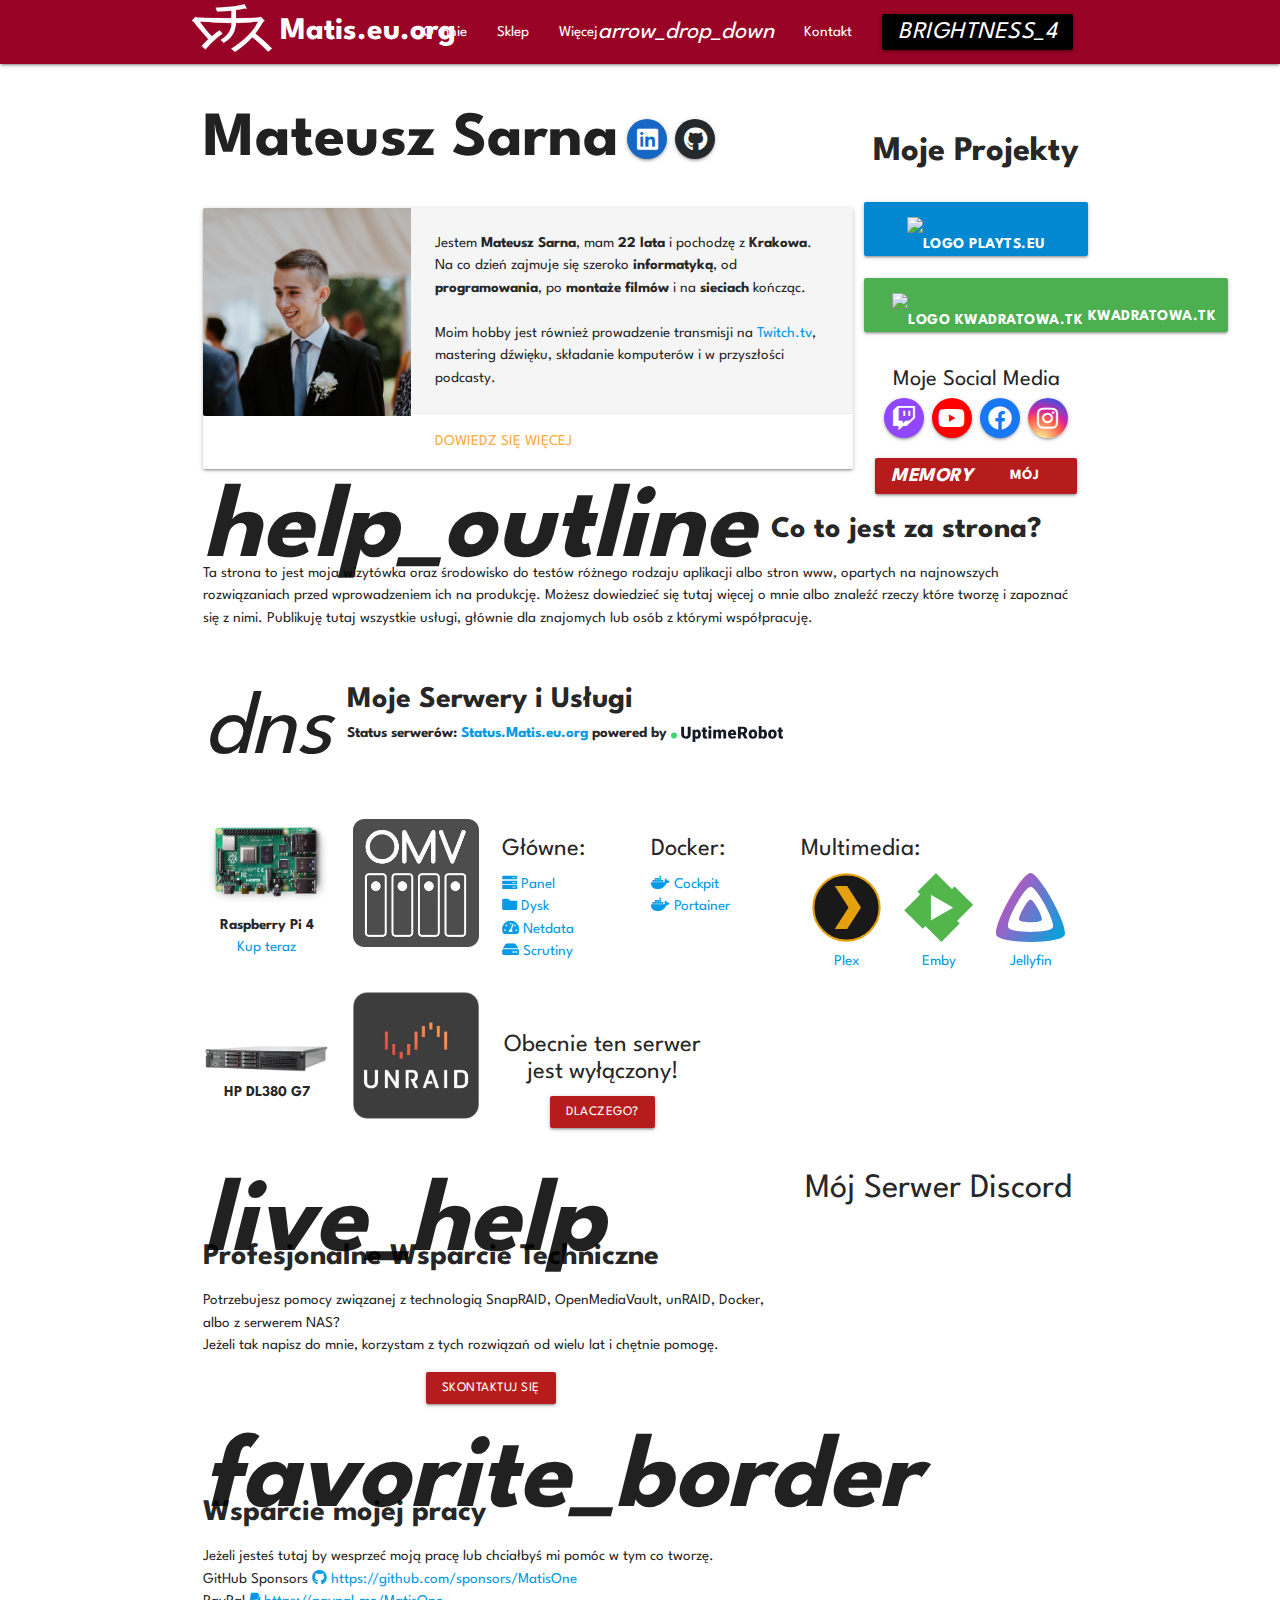
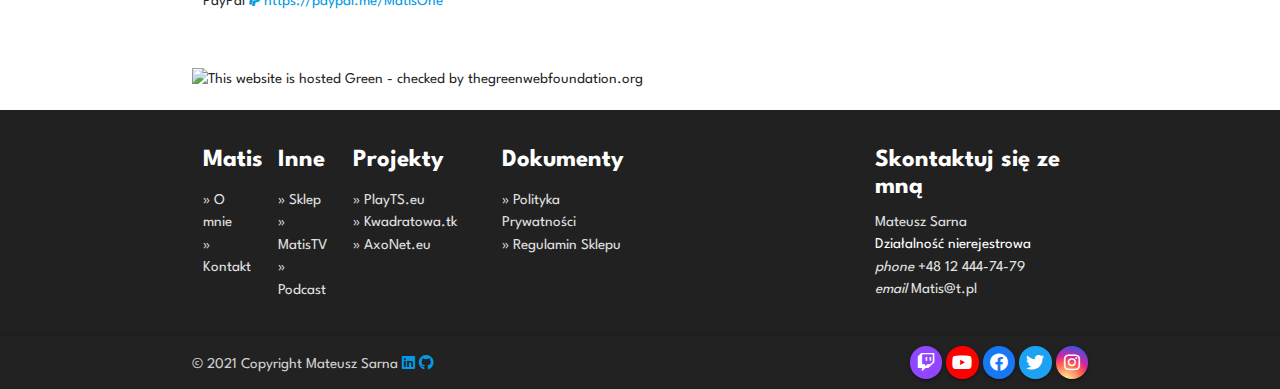
==== index.html @ 5ab77689 "twitch beta" ====
<!doctype html>
<html lang="pl">

<head>
  <meta charset="utf-8">
  <title>Mateusz Sarna - Matis | IT Leader & Developer</title>
  <meta name="description" content="Mateusz Sarna czyli Matis, jest właścicielem rozwijających się startupów, tworzy przyszłościowe projekty i angażuje ambitne osoby. Sprawdź!">
  <meta name="viewport" content="width=device-width, initial-scale=1">
  <meta name="theme-color" content="#990325">

  <meta property="og:title" content="Mateusz Sarna - Matis | IT Leader & Developer">
  <meta property="og:type" content="website">
  <meta property="og:url" content="https://matis.eu.org">
  <meta property="og:image" content="https://matis.eu.org/icon.png">

  <link rel="manifest" href="site.webmanifest">
  <link rel="apple-touch-icon" href="icon.png">
  <!-- Place favicon.ico in the root directory -->

  <link rel="preconnect" href="https://cdnjs.cloudflare.com">
  <link rel="stylesheet" href="https://cdnjs.cloudflare.com/ajax/libs/materialize/1.0.0/css/materialize.min.css" integrity="sha512-UJfAaOlIRtdR+0P6C3KUoTDAxVTuy3lnSXLyLKlHYJlcSU8Juge/mjeaxDNMlw9LgeIotgz5FP8eUQPhX1q10A==" crossorigin="anonymous" />
  <link rel="stylesheet" href="https://cdnjs.cloudflare.com/ajax/libs/material-design-icons/3.0.2/iconfont/material-icons.min.css" integrity="sha512-y9glprRcVESvYY3suAqBUYXx0ySbQNvbzzgvLy9F2o38Y7XCNeq/No2gnHjV3+Rjyq5ijoPZRMXotpdw6jcG4g==" crossorigin="anonymous" />
  <link rel="stylesheet" href="https://cdnjs.cloudflare.com/ajax/libs/font-awesome/5.15.4/css/all.min.css" integrity="sha512-1ycn6IcaQQ40/MKBW2W4Rhis/DbILU74C1vSrLJxCq57o941Ym01SwNsOMqvEBFlcgUa6xLiPY/NS5R+E6ztJQ==" crossorigin="anonymous" referrerpolicy="no-referrer" />
  <link rel="preconnect" href="https://fonts.gstatic.com">
  <link rel="stylesheet" href="https://fonts.googleapis.com/css2?family=Spartan&display=swap">
  <link rel="stylesheet" href="dark.css">
  <style>strong{font-weight:bold;}</style>
  <!-- Global site tag (gtag.js) - Google Analytics -->
  <script async src="https://www.googletagmanager.com/gtag/js?id=G-WS6RFHRHQ2"></script>
  <script>
    window.dataLayer = window.dataLayer || [];
    function gtag(){dataLayer.push(arguments);}
    gtag('js', new Date());
    gtag('config', 'G-WS6RFHRHQ2');
  </script>
  <script async src="https://pagead2.googlesyndication.com/pagead/js/adsbygoogle.js?client=ca-pub-7232982354875487" crossorigin="anonymous"></script>
</head>

<body style="font-family: 'Spartan', sans-serif; display: flex; min-height: 100vh; flex-direction: column;">
  <nav>
    <div class="nav-wrapper" style="background-color: #990325">
      <div class="container">
        <a href="https://matis.eu.org" class="brand-logo" style="font-weight:bold"><nobr><img src="img/logo-v1.png" alt="Logo Matis" height="48" style="vertical-align:-21%"> Matis.eu.org</nobr></a>
        <a href="#" data-target="mobile-demo" class="sidenav-trigger"><i class="material-icons">menu</i></a>
        <ul class="right hide-on-med-and-down">
          <li><a href="https://matis.eu.org/about">O mnie</a></li>
          <li><a href="https://pay.matis.eu.org">Sklep</a></li>
          <li><a class="dropdown-trigger" href="#!" data-target="dropdown-more">Więcej<i class="material-icons right" style="margin: 0">arrow_drop_down</i></a></li>
          <li><a href="https://matis.eu.org/kontakt">Kontakt</a></li>
          <a class="btn dark-toggle" href="#" style="background-color: black;" onclick="localStorage.setItem('mode', (localStorage.getItem('mode') || 'dark') === 'dark' ? 'light' : 'dark'); localStorage.getItem('mode') === 'dark' ? document.querySelector('body').classList.add('dark') : document.querySelector('body').classList.remove('dark')" title="Dark Mode/Light Mode"><i class="material-icons">brightness_4</i></a>
        </ul>
      </div>
    </div>
  </nav>
  <ul class="sidenav" id="mobile-demo">
    <li><a href="https://matis.eu.org/about">O mnie</a></li>
	  <li><a href="https://pay.matis.eu.org">Sklep</a></li>
    <li><a href="https://tv.matis.eu.org">MatisTV</a></li>
    <li><a href="https://obs.matis.eu.org">OBS Studio</a></li>
    <li><a href="https://matis.eu.org/speedtest">SpeedTest</a></li>
    <li><a href="https://podcast.matis.eu.org">Podcast</a></li>
    <li><a href="https://matis.eu.org/monitor">Monitor</a></li>
	  <li><a href="https://matis.eu.org/status">Status</a></li>
    <li><a href="https://matis.eu.org/kontakt">Kontakt</a></li>
    <li><a class="dark-toggle" href="#" onclick="localStorage.setItem('mode', (localStorage.getItem('mode') || 'dark') === 'dark' ? 'light' : 'dark'); localStorage.getItem('mode') === 'dark' ? document.querySelector('body').classList.add('dark') : document.querySelector('body').classList.remove('dark')" title="Dark Mode/Light Mode"><i class="material-icons left">brightness_4</i> Dark Mode</a></li>
  </ul>
  <ul id="dropdown-more" class="dropdown-content">
    <li><a href="https://tv.matis.eu.org">MatisTV</a></li>
    <li><a href="https://obs.matis.eu.org">OBS Studio</a></li>
    <li><a href="https://matis.eu.org/speedtest">SpeedTest</a></li>
    <li><a href="https://podcast.matis.eu.org">Podcast</a></li>
    <li><a href="https://matis.eu.org/monitor">Monitor</a></li>
    <li><a href="https://matis.eu.org/status">Status</a></li>
  </ul>

  <main style="flex: 1 0 auto;">
    <div class="container">
      <div class="row">
        <div class="col l12 xl9">
          <h1 style="display:inline-block;font-weight:bold">Mateusz Sarna</h1>&nbsp;
          <a class="btn-floating btn waves-effect waves-light" style="margin-bottom: 25px;background-color:#1666C5" href="https://linkedin.com/in/Mateusz-Sarna" target="_blank" rel="noopener"><i class="fab fa-linkedin"></i></a>&nbsp;
          <a class="btn-floating btn waves-effect waves-light" style="margin-bottom: 25px;background-color:#24292e" href="https://github.com/MatisOne" target="_blank" rel="noopener"><i class="fab fa-github"></i></a>
		  <style>@media screen and (max-width: 992px) {.card {height: 200px;}}</style>
          <div class="card horizontal">
            <div class="card-image" style="max-width: 32%;">
              <img src="img/avatar.webp" alt="Zdjęcie profilowe">
            </div>
            <div class="card-stacked">
              <div class="card-content grey lighten-4" style="overflow-y: auto;">
                <p>Jestem <b>Mateusz Sarna</b>, mam <b>22 lata</b> i pochodzę z <b>Krakowa</b>. Na co dzień zajmuje się szeroko <b>informatyką</b>, od <b>programowania</b>, po <b>montaże filmów</b> i na <b>sieciach</b> kończąc.</p>
                  <br><p>Moim hobby jest również prowadzenie transmisji na <a href="https://twitch.tv/Matis5">Twitch.tv</a>, mastering dźwięku, składanie komputerów i w przyszłości podcasty.</p>
              </div>
              <div class="card-action">
                <a href="/about"><nobr>Dowiedz się więcej</nobr></a>
              </div>
            </div>
          </div>
        </div>
        <div class="col s12 l12 xl3 center-align">
          <div class="row">
            <h2 style="margin-top: 70px; margin-bottom:30px; font-weight: bold; font-size: 2.3rem">Moje Projekty</h2>
            <a href="https://PlayTS.eu" target="_blank" rel="noopener" class="waves-effect waves-light btn-large light-blue darken-2" style="font-weight:bold"><img src="https://playts.eu/assets/images/logo_white.png" alt="Logo PlayTS.eu" width="22" style="margin-top: 15px;vertical-align: sub"> PlayTS.eu</a><br><br>
            <a href="https://Kwadratowa.tk" target="_blank" rel="noopener" class="waves-effect waves-light btn-large green" style="font-weight:bold"><nobr><img src="https://kwadratowa.tk/ui/img/logo-469.webp" alt="Logo Kwadratowa.tk" width="22" style="margin-top: 15px;vertical-align: sub"> Kwadratowa.tk</nobr></a>
          </div>
          <div class="row">
            <h2 style="font-size: 1.5rem; margin-bottom: 5px">Moje Social Media</h2>
            <a class="btn-floating btn waves-effect waves-light" style="background-color:#9146FF" href="https://twitch.tv/Matis5" target="_blank" rel="noopener"><i class="fab fa-twitch"></i></a>&nbsp;
            <a class="btn-floating btn waves-effect waves-light" style="background-color:#FF0000" href="https://youtube.com/MatisAgain" target="_blank" rel="noopener"><i class="fab fa-youtube"></i></a>&nbsp;
            <a class="btn-floating btn waves-effect waves-light" style="background-color:#1877F2" href="https://fb.com/MatisOne" target="_blank" rel="noopener"><i class="fab fa-facebook"></i></a>&nbsp;
            <!-- <a class="btn-floating btn waves-effect waves-light" style="background-color:#1DA1F2" href="https://twitter.com/Matis253" target="_blank" rel="noopener"><i class="fab fa-twitter"></i></a>&nbsp; -->
            <a class="btn-floating btn waves-effect waves-light" style="background: radial-gradient(circle at 30% 107%, #fdf497 0%, #fdf497 5%, #fd5949 45%, #d6249f 60%, #285AEB 90%);" href="https://instagram.com/Matis253" target="_blank" rel="noopener"><i class="fab fa-instagram"></i></a>
          </div>
          <a class="waves-effect waves-light btn modal-trigger red darken-4" href="#hardware" style="font-weight:bold"><i class="material-icons left">memory</i>Mój sprzęt</a>
        </div>
      </div>
      <div id="hardware" class="modal">
        <div class="modal-content">
          <h3>Mój sprzęt na którym pracuję:</h3>
          <ul>
            <li><strong>Procesor:</strong> Intel® Core™ i7-7700K @4.50GHz</li>
            <li><strong>Karta graficzna:</strong> NVIDIA GTX 1060 6GB ASUS STRIX-OC (najbardziej podkręcona 1060 ze wszystkich)</li>
            <li><strong>Pamięci RAM:</strong> DDR4 16GB Kingston HyperX Savage (3000Mhz CL15 Dual Channel)</li>
            <li><strong>Płyta główna:</strong> GIGABYTE Z270X-GAMING K5</li>
            <li><strong>Dysk systemowy:</strong> SSD NVMe - Corsair MP500 120GB (odczyt: 3000 MB/s | zapis: 2400 MB/s)</li>
            <li><strong>Dysk na gry:</strong> SSD NVMe - Western Digital SN530 512GB (odczyt: 2400 MB/s | zapis: 1750 MB/s)</li>
            <li><strong>Dysk na dane:</strong> SSD SATA - GoodRam CX400 1TB (odczyt: 550 MB/s | zapis: 500 MB/s)</li>
            <li><strong>Obudowa:</strong> be quiet! Pure Base 600 Window Orange</li>
            <li><strong>Zasilacz:</strong> SilentiumPC Supremo FM2 Gold 650W</li>
            <li><strong>Mysz do gier:</strong> SteelSeries Rival 300</li>
            <li><strong>Mysz bezprzewodowa:</strong> Logitech Performance MX</li>
            <li><strong>Podkładka:</strong> SteelSeries QCK</li>
            <li><strong>Klawiatura:</strong> Corsair STRAFE (Cherry MX Red)</li>
            <li><strong>Słuchawki:</strong> Beyerdynamic Custom One Pro Plus Black</li>
            <li><strong>Kamerka:</strong> Microsoft LifeCam HD-3000</li>
            <li><strong>Mikrofon:</strong> FIFINE K690</li>
            <li><strong>Telefon:</strong> Samsung Galaxy Note 9</li>
            <li><strong>Internet:</strong> 55 Mbps Download | 24 Mbps Upload | 23 ms</li>
            <li><strong>Speedtest:</strong> <a href="https://i.imgur.com/NAyLMWJ.png">https://i.imgur.com/NAyLMWJ.png</a></li>
            </ul>
        </div>
        <div class="modal-footer">
          <a href="#!" class="modal-close waves-effect waves-green btn-flat">Zamknij</a>
        </div>
      </div>
      <div class="row">
        <div class="col s12">
          <h2 style="font-size: 2rem; font-weight: bold;margin: 0"><i class="material-icons left" style="font-size:7rem">help_outline</i>Co to jest za strona?</h2>
          <p>Ta strona to jest moja wizytówka oraz środowisko do testów różnego rodzaju aplikacji albo stron www, opartych na najnowszych rozwiązaniach przed wprowadzeniem ich na produkcję. Możesz dowiedzieć się tutaj więcej o mnie albo znaleźć rzeczy które tworzę i zapoznać się z nimi. Publikuję tutaj wszystkie usługi, głównie dla znajomych lub osób z którymi współpracuję.</p>
        </div>
      </div>
	  <div class="row">
        <div class="col s12">
			<i class="material-icons left large">dns</i><h2 style="font-size: 2rem; font-weight: bold;margin: 0;margin-top:20px;margin-bottom:5px">Moje Serwery i Usługi</h2>
			<b>Status serwerów: <a href="https://matis.eu.org/status" target="_blank" rel="noopener">Status.Matis.eu.org</a> powered by <a href="https://uptimerobot.com" target="_blank" rel="noopener"><img src="img/icons/uptimerobot.svg" alt="Uptime Robot" height="16px" style="vertical-align: middle"></a></b>
		</div>
	  </div>
	  <div class="row">
		<div class="col s4 l2 center-align">
			<img class="responsive-img" src="img/icons/pi4.webp" alt="Raspberry Pi 4" loading="lazy">
			<span><strong>Raspberry Pi 4</strong></span>
			<br><a href="https://www.x-kom.pl/p/507842-nettop-mini-pc-raspberry-pi-4-model-b-4x15ghz-4gb-ram-wifi-bluetooth.html?partnerid=100077447&sm12=MjI=&ts=1607964829&token=2bf73fe0d1d0b938d459f3353b00651e&103" target="_blank" rel="noopener">Kup teraz</a>
		</div>
		<div class="col s3 l2 center-align">
			<!-- <h6>Moje serwery zasila:</h6> -->
			<a href="https://openmediavault.org" target="_blank" rel="noopener"><img class="responsive-img tooltipped" data-tooltip="System operacyjny: OpenMediaVault" src="img/icons/omv.webp" alt="OpenMediaVault"></a>
		</div>
		<div class="col s4 m2">
			<h5>Główne:</h5>
			<a href="https://omv.matis.eu.org" target="_blank" rel="noopener"><i class="fas fa-server"></i> Panel</a><br>
			<a href="https://drive.matis.eu.org" target="_blank" rel="noopener"><i class="fas fa-folder"></i> Dysk</a><br>
			<a href="https://netdata.matis.eu.org" target="_blank" rel="noopener"><i class="fas fa-tachometer-alt"></i> Netdata</a><br>
			<a href="https://scrutiny.matis.eu.org" target="_blank" rel="noopener"><i class="fas fa-hdd"></i> Scrutiny</a><br>
		</div>
		<div class="col s4 m2">
			<h5>Docker:</h5>
			<a href="https://cockpit.matis.eu.org" target="_blank" rel="noopener"><i class="fab fa-docker"></i> Cockpit</a><br>
			<a href="https://portainer.matis.eu.org" target="_blank" rel="noopener"><i class="fab fa-docker"></i> Portainer</a>
		</div>
		<div class="col s12 m4">
			<h5>Multimedia:</h5>
			<div class="col s4 center-align">
				<a href="https://plex.matis.eu.org" target="_blank" rel="noopener">
				<img class="responsive-img" src="img/icons/plex.svg" alt="Plex" loading="lazy">
				Plex</a>
			</div>
			<div class="col s4 center-align">
				<a href="https://emby.matis.eu.org" target="_blank" rel="noopener">
				<img class="responsive-img" src="img/icons/emby.webp" alt="Emby" loading="lazy">
				Emby</a>
			</div>
			<div class="col s4 center-align">
				<a href="https://jellyfin.matis.eu.org" target="_blank" rel="noopener">
				<img class="responsive-img" src="img/icons/jellyfin.svg" alt="Jellyfin" loading="lazy">
				Jellyfin</a>
			</div>
		</div>
	  </div>
	  <div class="row">
		<div class="col s4 l2 center-align">
			<img class="responsive-img" src="img/icons/dl380g7.webp" alt="HP DL380 G7" loading="lazy" style="margin-top:40px">
			<span><strong>HP DL380 G7</strong></span>
		</div>
		<div class="col s3 l2 center-align">
			<a href="https://unraid.net" target="_blank" rel="noopener"><img class="responsive-img tooltipped" data-tooltip="System operacyjny: unRAID" src="img/icons/unraid.webp" alt="unRAID"></a>
		</div>
		<div class="col s5 m3 center-align">
			<h5 style="margin-top:40px">Obecnie ten serwer jest wyłączony!</h5>
			<a class="waves-effect waves-light btn-small modal-trigger red darken-4" href="#dl380g7">Dlaczego?</a>
		</div>
	  </div>
		<div id="dl380g7" class="modal">
			<div class="modal-content">
				<h4>Informacje o serwerze HP DL380 G7:</h4>
				<p>Posiadam od dłuższego czasu ten serwer w konfiguracji z dwoma procesorami <a href="https://ark.intel.com/content/www/pl/pl/ark/products/47922/intel-xeon-processor-x5650-12m-cache-2-66-ghz-6-40-gt-s-intel-qpi.html" target="_blank" rel="noopener">Intel® Xeon X5650</a> (6 rdzeni & 12 wątków) i 16GB RAM. Udało mi się wywalczyć zużycie prądu na poziomie 75 Watów w spoczynku i 290 Watów przy pełnym obciążeniu. Jest to potężna 30-kilogramowa maszyna z dużą mocą obliczeniową.</p>
				<h5>Dlaczego z niego zrezygnowałem?</h5>
				<p>Ten serwer miał coraz mniej usług oraz maszyn wirtualnych, które bym potrzebował, z dnia na dzień stawał się po prostu pusty (ekhem. jakby na początku nie był). Pod koniec służył mi jedynie jako NAS. Jako że znałem od dłuższego czasu <a href="https://openmediavault.org" target="_blank" rel="noopener">OpenMediaVault</a> oraz chciałem spróbować technologii <a href="https://www.snapraid.it" target="_blank" rel="noopener">SnapRAID</a>, to postanowiłem przejść na najnowsze <a href="https://www.x-kom.pl/p/507842-nettop-mini-pc-raspberry-pi-4-model-b-4x15ghz-4gb-ram-wifi-bluetooth.html?partnerid=100077447&sm12=MjI=&ts=1607964829&token=2bf73fe0d1d0b938d459f3353b00651e&103" target="_blank" rel="noopener">Raspberry Pi 4</a> z Gigabitowym Ethernetem oraz USB 3.0 aby NAS był bardzo energooszczędny.</p>
				<p>Serwer dalej posiadam, jest on tylko wyłączony. (okazja do zapytania o cenę)</p>
			</div>
			<div class="modal-footer">
				<a href="#!" class="modal-close waves-effect waves-green btn-flat">Zamknij</a>
			</div>
		</div>
		
		<div class="row">
			<div class="col s12 l8">
				<div class="row">
					<div class="col s12" style="margin-top:60px">
						<h2 style="font-size: 2rem; font-weight: bold;margin: 0"><i class="material-icons left" style="font-size:7rem">live_help</i>Profesjonalne Wsparcie Techniczne</h2>
						<p>Potrzebujesz pomocy związanej z technologią SnapRAID, OpenMediaVault, unRAID, Docker, albo z serwerem NAS?<br>Jeżeli tak napisz do mnie, korzystam z tych rozwiązań od wielu lat i chętnie pomogę.</p>
					</div>
					<div class="col s12 center-align">
						<a class="waves-effect waves-light btn-small red darken-4" href="https://matis.eu.org/kontakt">Skontaktuj się</a>
					</div>
					<div class="col s12" style="margin-top:60px">
						<h2 style="font-size: 2rem; font-weight: bold;margin: 0"><i class="material-icons left" style="font-size:7rem">favorite_border</i>Wsparcie mojej pracy</h2>
						<p>Jeżeli jesteś tutaj by wesprzeć moją pracę lub chciałbyś mi pomóc w tym co tworzę.
						<br>GitHub Sponsors <a href="https://github.com/sponsors/MatisOne" target="_blank" rel="noopener"><i class="fab fa-github"></i> https://github.com/sponsors/MatisOne</a>
						<br><nobr>PayPal <a href="https://paypal.me/MatisOne" target="_blank" rel="noopener"><i class="fab fa-paypal"></i> https://paypal.me/MatisOne</a></nobr></p>
					</div>
				</div>
			</div>
			<div class="col s12 l4 center-align">
				<h4>Mój Serwer Discord</h4>
				<iframe title="Matis Discord Server" src="https://ptb.discord.com/widget?id=157979228342583296&theme=dark" loading="lazy" width="350" height="400" allowtransparency="true" frameborder="0" sandbox="allow-popups allow-popups-to-escape-sandbox allow-same-origin allow-scripts"></iframe>
		  </div>
    </div>

    <div class="row">
      <img src="https://api.thegreenwebfoundation.org/greencheckimage/Matis.eu.org?nocache=true" alt="This website is hosted Green - checked by thegreenwebfoundation.org">
    </div>
  </main>

  <footer class="page-footer grey darken-4">
    <div class="container">
      <div class="row">
        <div class="col l1 s4">
          <h5 class="white-text"><a href="https://Matis.eu.org" class="white-text"><b>Matis</b></a></h5>
          <ul>
            <li><a class="grey-text text-lighten-2" href="https://matis.eu.org/about">» O mnie</a></li>
            <li><a class="grey-text text-lighten-2" href="https://matis.eu.org/kontakt">» Kontakt</a></li>
          </ul>
        </div>
        <div class="col l1 s4">
          <h5 class="white-text"><b>Inne</b></h5>
          <ul>
            <li><a class="grey-text text-lighten-2" href="https://pay.matis.eu.org">» Sklep</a></li>
            <li><a class="grey-text text-lighten-2" href="https://tv.Matis.eu.org">» MatisTV</a></li>
            <li><a class="grey-text text-lighten-2" href="https://podcast.matis.eu.org">» Podcast</a></li>
          </ul>
        </div>
        <div class="col l2 s4">
          <h5 class="white-text"><b>Projekty</b></h5>
          <ul>
            <li><a class="grey-text text-lighten-2" href="https://PlayTS.eu" target="_blank" rel="noopener">» PlayTS.eu</a></li>
            <li><a class="grey-text text-lighten-2" href="https://Kwadratowa.tk" target="_blank" rel="noopener">» Kwadratowa.tk</a></li>
            <li><a class="grey-text text-lighten-2" href="https://AxoNet.eu" target="_blank" rel="noopener">» AxoNet.eu</a></li>
          </ul>
        </div>
        <div class="col l2 s5">
          <h5 class="white-text"><b>Dokumenty</b></h5>
          <ul>
            <li><a class="grey-text text-lighten-2" href="https://pay.Matis.eu.org/polityka-prywatnosci.pdf" target="_blank" rel="noopener">» Polityka Prywatności</a></li>
            <li><a class="grey-text text-lighten-2" href="https://pay.Matis.eu.org/regulamin.pdf" target="_blank" rel="noopener">» Regulamin Sklepu</a></li>
          </ul>
        </div>
        <div class="col l3 offset-l3 s6">
          <h5 class="white-text tooltipped" data-position="top" data-tooltip="⚠️ tekst poniżej jest klikalny 😉"><b>Skontaktuj się ze mną</b></h5>
          <a href="https://matis.eu.org/kontakt" target="_blank" rel="noopener" class="grey-text text-lighten-2">Mateusz Sarna</a>
          <br>
          Działalność nierejestrowa
          <br>
          <a href="tel:+48124447479" class="grey-text text-lighten-2"><i class="material-icons tiny">phone</i> +48 12 444-74-79</a>
          <br>
          <a href="mailto:Matis@t.pl" target="_blank" rel="noopener" class="grey-text text-lighten-2"><i class="material-icons tiny">email</i> Matis@t.pl</a>
        </div>
      </div>
    </div>
    <div class="footer-copyright z-depth-1">
      <div class="container">
        <div class="left" style="margin-top:7px">© 2021 Copyright Mateusz Sarna</div>
        &nbsp;<a style="vertical-align:-30%" href="https://linkedin.com/in/Mateusz-Sarna" target="_blank" rel="noopener"><i class="fab fa-linkedin"></i></a>
        <a style="vertical-align:-30%" href="https://github.com/MatisOne" target="_blank" rel="noopener"><i class="fab fa-github"></i></a>
        <div class="right">
          <a class="btn-floating btn-small waves-effect waves-light" style="background-color:#9146FF" href="https://twitch.tv/Matis5" target="_blank" rel="noopener"><i class="fab fa-twitch"></i></a>
          <a class="btn-floating btn-small waves-effect waves-light" style="background-color:#FF0000" href="https://youtube.com/MatisAgain" target="_blank" rel="noopener"><i class="fab fa-youtube"></i></a>
          <a class="btn-floating btn-small waves-effect waves-light" style="background-color:#1877F2" href="https://fb.com/MatisOne" target="_blank" rel="noopener"><i class="fab fa-facebook"></i></a>
          <a class="btn-floating btn-small waves-effect waves-light" style="background-color:#1DA1F2" href="https://twitter.com/Matis253" target="_blank" rel="noopener"><i class="fab fa-twitter"></i></a>
          <a class="btn-floating btn-small waves-effect waves-light" style="background: radial-gradient(circle at 30% 107%, #fdf497 0%, #fdf497 5%, #fd5949 45%, #d6249f 60%, #285AEB 90%);" href="https://instagram.com/Matis253" target="_blank" rel="noopener"><i class="fab fa-instagram"></i></a>
        </div>
      </div>
    </div>
  </footer>

  <!-- Materialize -->
  <script defer src="https://cdnjs.cloudflare.com/ajax/libs/materialize/1.0.0/js/materialize.min.js" integrity="sha512-NiWqa2rceHnN3Z5j6mSAvbwwg3tiwVNxiAQaaSMSXnRRDh5C2mk/+sKQRw8qjV1vN4nf8iK2a0b048PnHbyx+Q==" crossorigin="anonymous"></script>
  <script>
	document.addEventListener('DOMContentLoaded', function() {
		M.AutoInit();
		var options = {constrainWidth: false, coverTrigger: false, hover: true};
		var dropdowns = document.querySelectorAll('.dropdown-trigger');
		for (var i = 0; i < dropdowns.length; i++){
			M.Dropdown.init(dropdowns[i], options);
		};
    document.querySelector('.dark-toggle').addEventListener('click',function(){
      if (document.querySelector('.dark-toggle').querySelector('i').innerHTML == 'brightness_high'){
          document.querySelector('.dark-toggle').querySelector('i').innerHTML = 'brightness_4';
      } else {
          document.querySelector('.dark-toggle').querySelector('i').innerHTML = 'brightness_high';
      }
    });
	});
  </script>

  <!-- Cookie Banner -->
  <script async src="https://cdnjs.cloudflare.com/ajax/libs/cookie-banner/1.2.2/cookiebanner.min.js" integrity="sha512-ZYGEOS7yOZQcU0PR3emmWbLNGlPJK2d7k7PxHLu8yM8saGbZpBiI0ujjh2EWZSx6Ujw0o8+Xe5WAca0DsCgCvg==" crossorigin="anonymous" id="cookiebanner" data-message="Używam plików cookie, aby poprawić Twoje wrażenia. Kontynuując odwiedzanie tej witryny, zgadzasz się na używanie plików cookie." data-linkmsg="Dowiedz się więcej" data-moreinfo="https://wszystkoociasteczkach.pl" data-close-style="float:left;padding-right:5px;"></script>

  <!-- Formspree.io -->
  <script defer src="https://formspree.io/js/formbutton-v1.min.js"></script>
  <script>
    window.formbutton=window.formbutton||function(){(formbutton.q=formbutton.q||[]).push(arguments)};
    formbutton("create", {action: "https://formspree.io/f/xleopvay",
	title: "👋 Porozmawiajmy"})
  </script>
</body>

</html>
---- dark.css ----
body {
	transition: color 1s ease, background-color 1s ease;
}
body.dark {
	background-color: black;
	color: white;
}
body.dark .card {
	background-color: rgba(255, 255, 255, 0.1);
}
body.dark .card-content {
	background-color: #212121 !important;
}
body.dark .btn {
	background-color: #ee6f73;
}
body.dark .dark-toggle {
	background-color: white !important;
	color: black;
}
body.dark .divider {
	opacity: 0.2;
}
body.dark .sidenav {
	background-color: #2d2d31;
}
body.dark .sidenav li a:not(.subheader) {
	color: #89b2f5;
}
body.dark .sidenav li a:not(.subheader):hover {
	background-color: #3b4043;
}
body.dark .sidenav li a.subheader {
	color: #9aa0a6;
}
body.dark .sidenav li a .material-icons {
	color: #9aa0a6;
}
body.dark .modal-content {
	background-color: #212121;
}
body.dark .modal-footer {
	background-color: #212121;
}
body.dark .modal-footer .modal-close {
	color: #89b2f5;
}
body.dark .collection {
	border: 1px solid rgba(255, 255, 255, 0.2);
}
body.dark .collection .collection-item {
	background-color: rgba(255, 255, 255, 0.2);
	border-bottom: 1px solid rgba(255, 255, 255, 0.2);
}
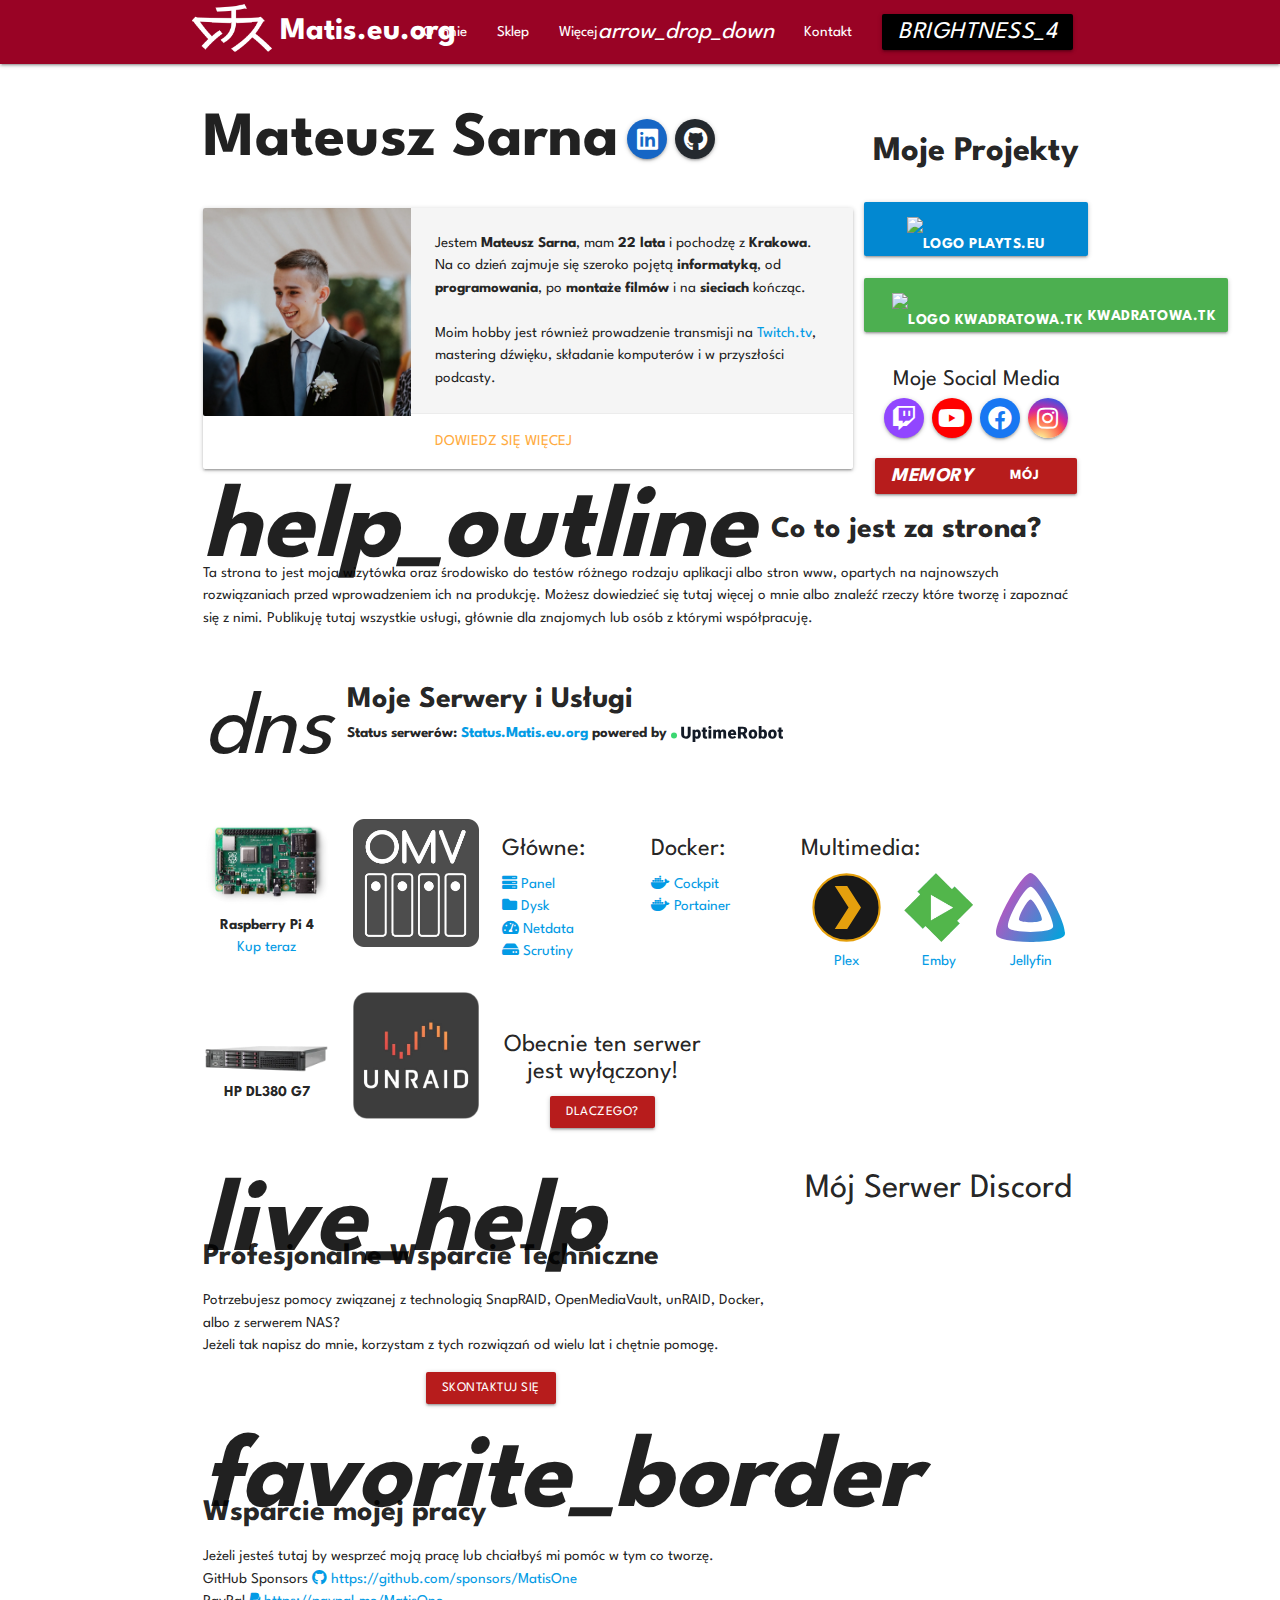
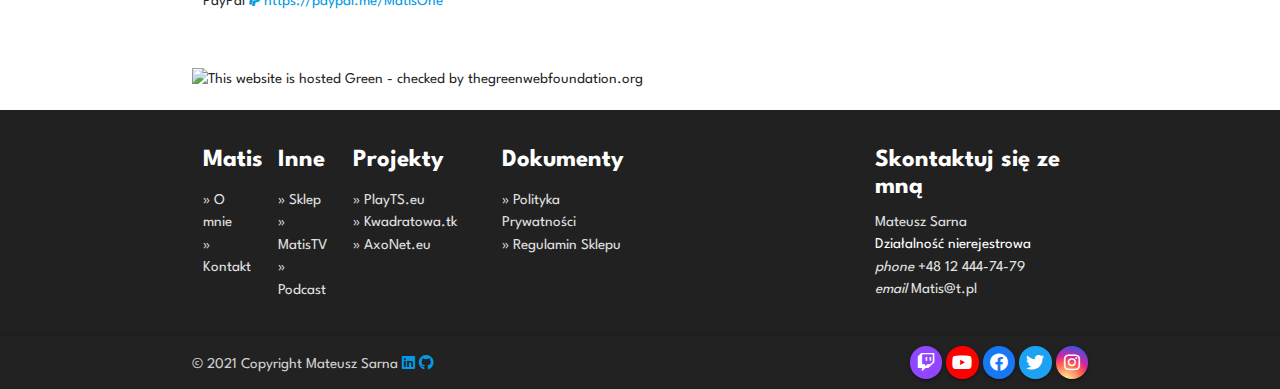
==== commit ea78cad2: "missing word in description and /live changes" ====
--- a/index.html
+++ b/index.html
@@ -87,7 +87,7 @@
             </div>
             <div class="card-stacked">
               <div class="card-content grey lighten-4" style="overflow-y: auto;">
-                <p>Jestem <b>Mateusz Sarna</b>, mam <b>22 lata</b> i pochodzę z <b>Krakowa</b>. Na co dzień zajmuje się szeroko <b>informatyką</b>, od <b>programowania</b>, po <b>montaże filmów</b> i na <b>sieciach</b> kończąc.</p>
+                <p>Jestem <b>Mateusz Sarna</b>, mam <b>22 lata</b> i pochodzę z <b>Krakowa</b>. Na co dzień zajmuje się szeroko pojętą <b>informatyką</b>, od <b>programowania</b>, po <b>montaże filmów</b> i na <b>sieciach</b> kończąc.</p>
                   <br><p>Moim hobby jest również prowadzenie transmisji na <a href="https://twitch.tv/Matis5">Twitch.tv</a>, mastering dźwięku, składanie komputerów i w przyszłości podcasty.</p>
               </div>
               <div class="card-action">
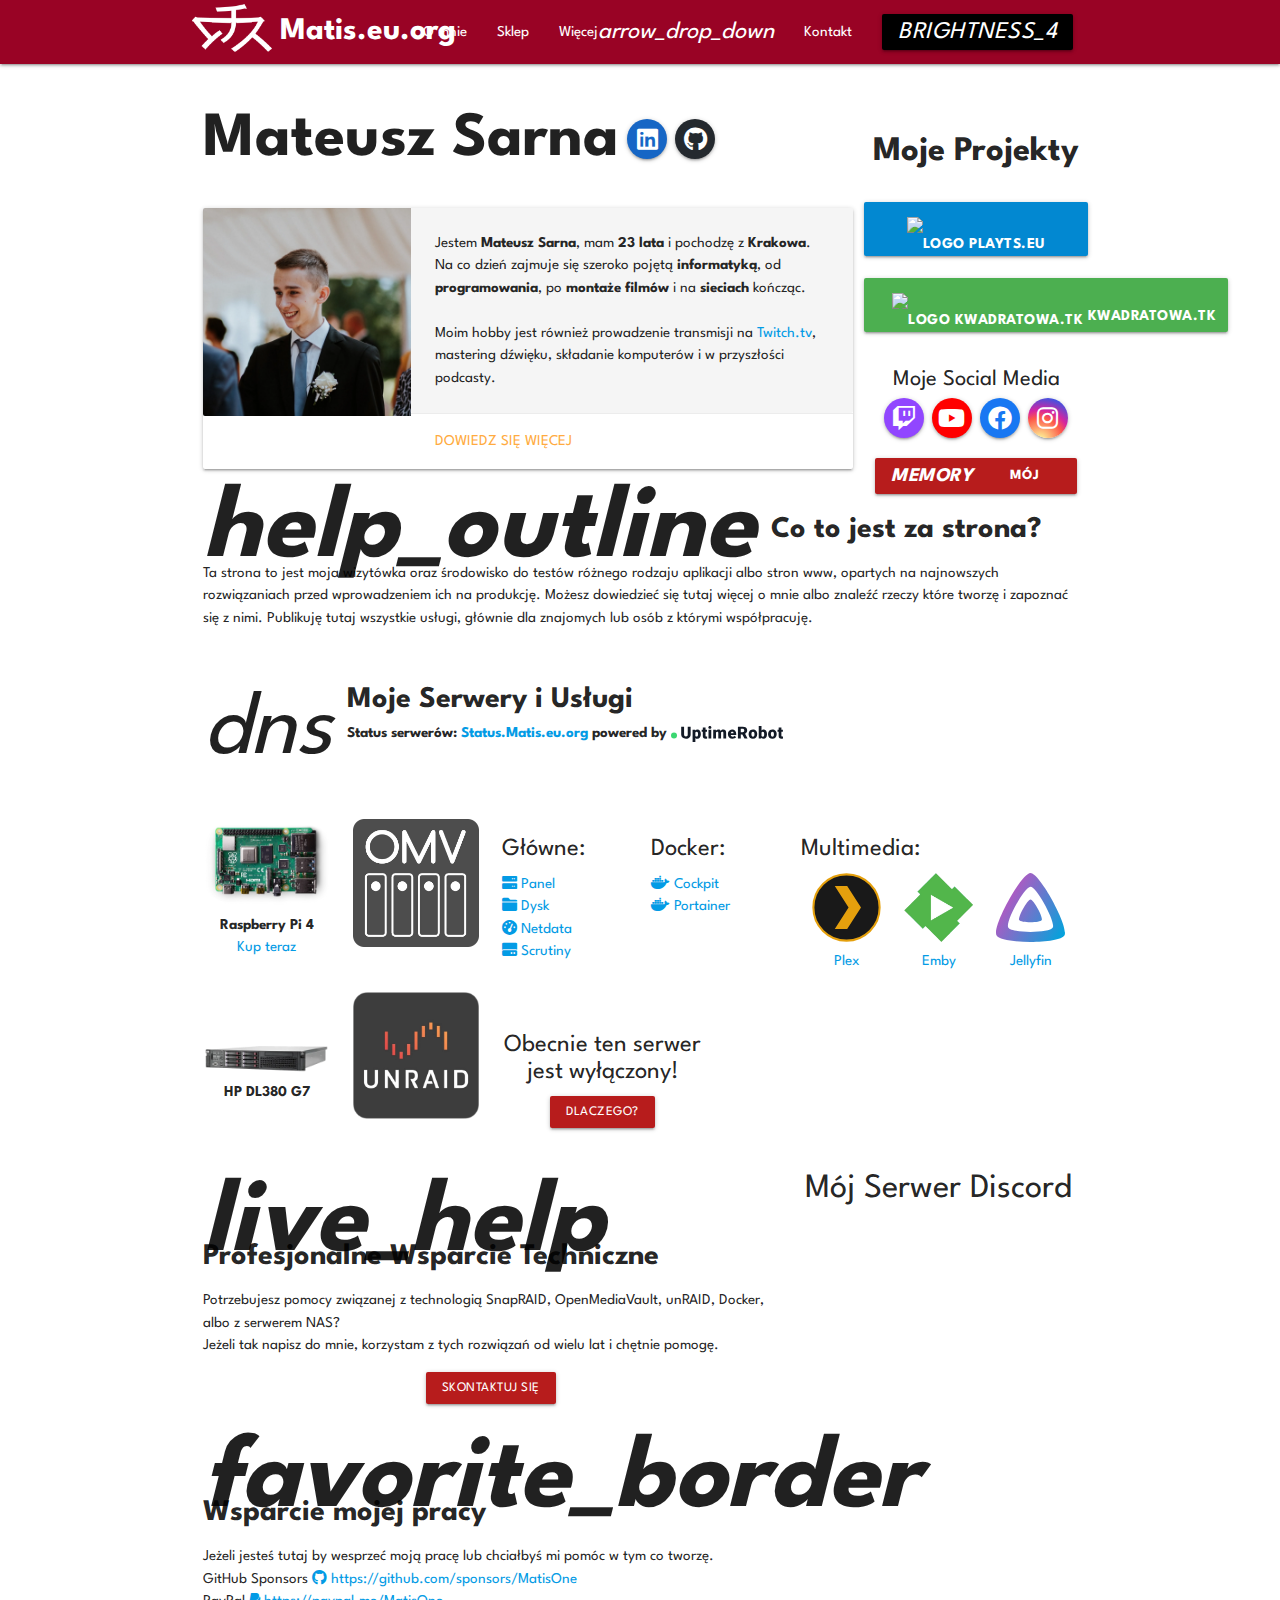
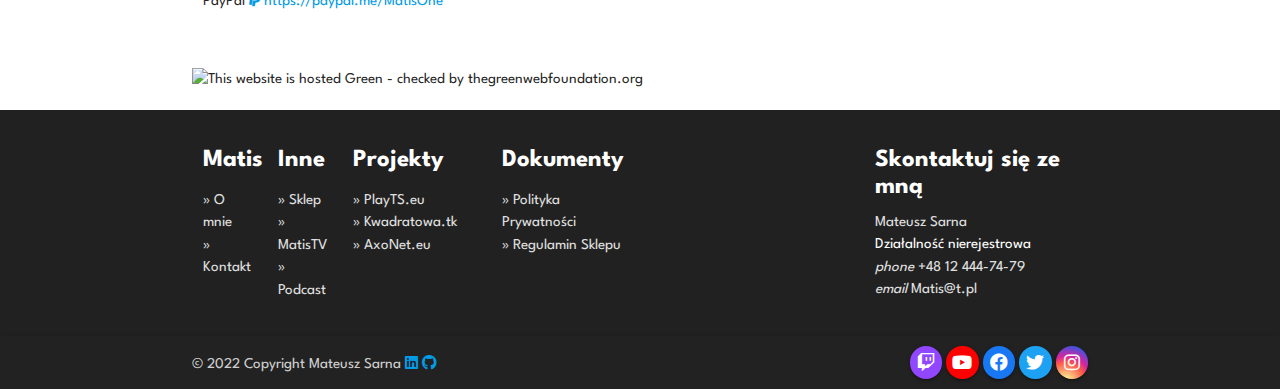
==== commit e9de906a: "required changes for 2022 ;)" ====
--- a/index.html
+++ b/index.html
@@ -18,9 +18,9 @@
   <!-- Place favicon.ico in the root directory -->
 
   <link rel="preconnect" href="https://cdnjs.cloudflare.com">
-  <link rel="stylesheet" href="https://cdnjs.cloudflare.com/ajax/libs/materialize/1.0.0/css/materialize.min.css" integrity="sha512-UJfAaOlIRtdR+0P6C3KUoTDAxVTuy3lnSXLyLKlHYJlcSU8Juge/mjeaxDNMlw9LgeIotgz5FP8eUQPhX1q10A==" crossorigin="anonymous" />
-  <link rel="stylesheet" href="https://cdnjs.cloudflare.com/ajax/libs/material-design-icons/3.0.2/iconfont/material-icons.min.css" integrity="sha512-y9glprRcVESvYY3suAqBUYXx0ySbQNvbzzgvLy9F2o38Y7XCNeq/No2gnHjV3+Rjyq5ijoPZRMXotpdw6jcG4g==" crossorigin="anonymous" />
-  <link rel="stylesheet" href="https://cdnjs.cloudflare.com/ajax/libs/font-awesome/5.15.4/css/all.min.css" integrity="sha512-1ycn6IcaQQ40/MKBW2W4Rhis/DbILU74C1vSrLJxCq57o941Ym01SwNsOMqvEBFlcgUa6xLiPY/NS5R+E6ztJQ==" crossorigin="anonymous" referrerpolicy="no-referrer" />
+  <link rel="stylesheet" href="https://cdnjs.cloudflare.com/ajax/libs/materialize/1.0.0/css/materialize.min.css" integrity="sha512-UJfAaOlIRtdR+0P6C3KUoTDAxVTuy3lnSXLyLKlHYJlcSU8Juge/mjeaxDNMlw9LgeIotgz5FP8eUQPhX1q10A==" crossorigin="anonymous" referrerpolicy="no-referrer" />
+  <link rel="stylesheet" href="https://cdnjs.cloudflare.com/ajax/libs/material-design-icons/3.0.2/iconfont/material-icons.min.css" integrity="sha512-y9glprRcVESvYY3suAqBUYXx0ySbQNvbzzgvLy9F2o38Y7XCNeq/No2gnHjV3+Rjyq5ijoPZRMXotpdw6jcG4g==" crossorigin="anonymous" referrerpolicy="no-referrer" />
+  <link rel="stylesheet" href="https://cdnjs.cloudflare.com/ajax/libs/font-awesome/6.0.0/css/all.min.css" integrity="sha512-9usAa10IRO0HhonpyAIVpjrylPvoDwiPUiKdWk5t3PyolY1cOd4DSE0Ga+ri4AuTroPR5aQvXU9xC6qOPnzFeg==" crossorigin="anonymous" referrerpolicy="no-referrer" />
   <link rel="preconnect" href="https://fonts.gstatic.com">
   <link rel="stylesheet" href="https://fonts.googleapis.com/css2?family=Spartan&display=swap">
   <link rel="stylesheet" href="dark.css">
@@ -87,7 +87,7 @@
             </div>
             <div class="card-stacked">
               <div class="card-content grey lighten-4" style="overflow-y: auto;">
-                <p>Jestem <b>Mateusz Sarna</b>, mam <b>22 lata</b> i pochodzę z <b>Krakowa</b>. Na co dzień zajmuje się szeroko pojętą <b>informatyką</b>, od <b>programowania</b>, po <b>montaże filmów</b> i na <b>sieciach</b> kończąc.</p>
+                <p>Jestem <b>Mateusz Sarna</b>, mam <b>23 lata</b> i pochodzę z <b>Krakowa</b>. Na co dzień zajmuje się szeroko pojętą <b>informatyką</b>, od <b>programowania</b>, po <b>montaże filmów</b> i na <b>sieciach</b> kończąc.</p>
                   <br><p>Moim hobby jest również prowadzenie transmisji na <a href="https://twitch.tv/Matis5">Twitch.tv</a>, mastering dźwięku, składanie komputerów i w przyszłości podcasty.</p>
               </div>
               <div class="card-action">
@@ -119,14 +119,14 @@
           <ul>
             <li><strong>Procesor:</strong> Intel® Core™ i7-7700K @4.50GHz</li>
             <li><strong>Karta graficzna:</strong> NVIDIA GTX 1060 6GB ASUS STRIX-OC (najbardziej podkręcona 1060 ze wszystkich)</li>
-            <li><strong>Pamięci RAM:</strong> DDR4 16GB Kingston HyperX Savage (3000Mhz CL15 Dual Channel)</li>
+            <li><strong>Pamięci RAM:</strong> DDR4 24GB Kingston HyperX Savage (3000Mhz CL15)</li>
             <li><strong>Płyta główna:</strong> GIGABYTE Z270X-GAMING K5</li>
             <li><strong>Dysk systemowy:</strong> SSD NVMe - Corsair MP500 120GB (odczyt: 3000 MB/s | zapis: 2400 MB/s)</li>
             <li><strong>Dysk na gry:</strong> SSD NVMe - Western Digital SN530 512GB (odczyt: 2400 MB/s | zapis: 1750 MB/s)</li>
             <li><strong>Dysk na dane:</strong> SSD SATA - GoodRam CX400 1TB (odczyt: 550 MB/s | zapis: 500 MB/s)</li>
             <li><strong>Obudowa:</strong> be quiet! Pure Base 600 Window Orange</li>
             <li><strong>Zasilacz:</strong> SilentiumPC Supremo FM2 Gold 650W</li>
-            <li><strong>Mysz do gier:</strong> SteelSeries Rival 300</li>
+            <li><strong>Mysz do gier:</strong> Razer DeathAdder V2 X HyperSpeed</li>
             <li><strong>Mysz bezprzewodowa:</strong> Logitech Performance MX</li>
             <li><strong>Podkładka:</strong> SteelSeries QCK</li>
             <li><strong>Klawiatura:</strong> Corsair STRAFE (Cherry MX Red)</li>
@@ -297,7 +297,7 @@
     </div>
     <div class="footer-copyright z-depth-1">
       <div class="container">
-        <div class="left" style="margin-top:7px">© 2021 Copyright Mateusz Sarna</div>
+        <div class="left" style="margin-top:7px">© 2022 Copyright Mateusz Sarna</div>
         &nbsp;<a style="vertical-align:-30%" href="https://linkedin.com/in/Mateusz-Sarna" target="_blank" rel="noopener"><i class="fab fa-linkedin"></i></a>
         <a style="vertical-align:-30%" href="https://github.com/MatisOne" target="_blank" rel="noopener"><i class="fab fa-github"></i></a>
         <div class="right">
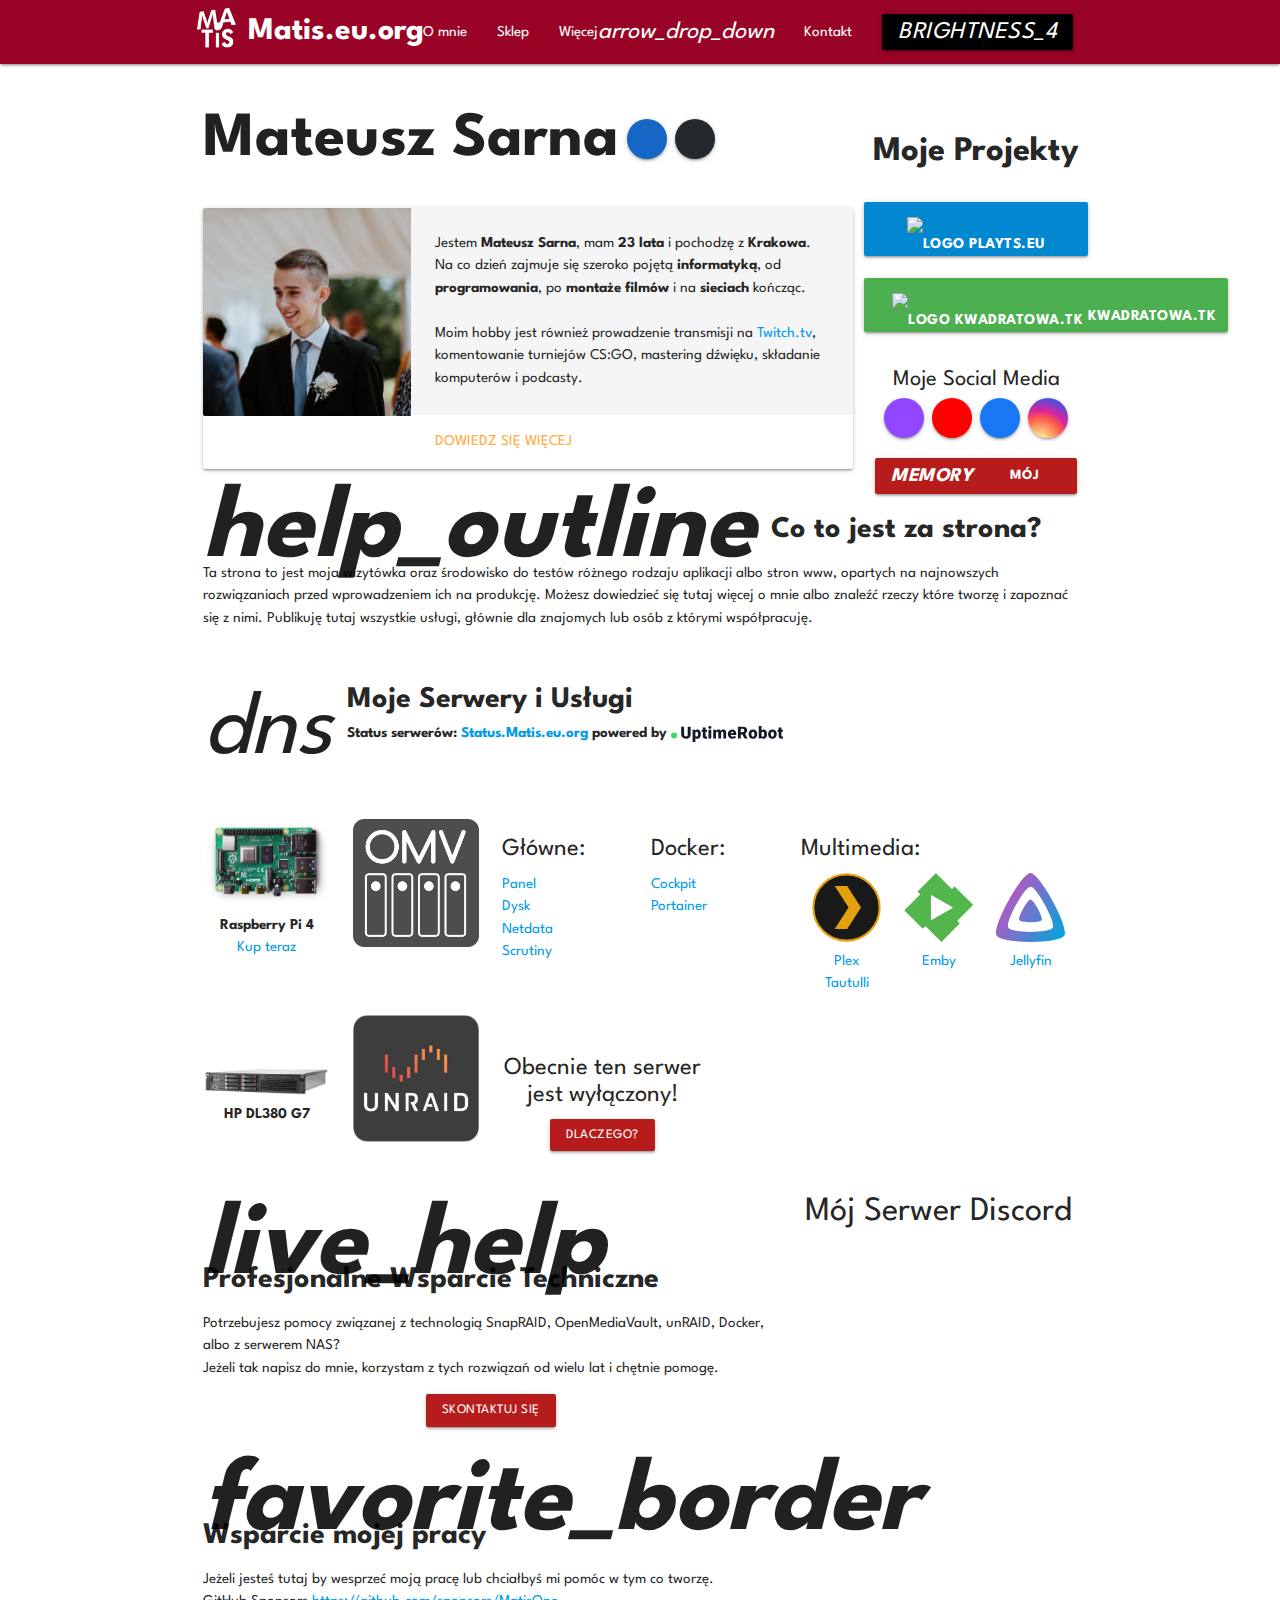
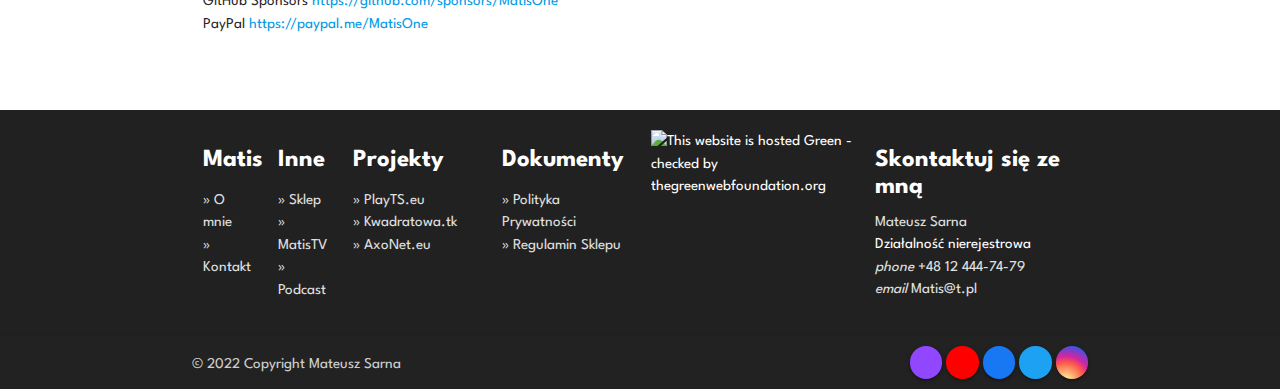
==== commit dab0e789: "updates, updates, updates" ====
--- a/index.html
+++ b/index.html
@@ -9,19 +9,21 @@
   <meta name="theme-color" content="#990325">
 
   <meta property="og:title" content="Mateusz Sarna - Matis | IT Leader & Developer">
+  <meta property=”og:description” content="Mateusz Sarna czyli Matis, jest właścicielem rozwijających się startupów, tworzy przyszłościowe projekty i angażuje ambitne osoby">
   <meta property="og:type" content="website">
   <meta property="og:url" content="https://matis.eu.org">
-  <meta property="og:image" content="https://matis.eu.org/icon.png">
+  <meta property="og:image" content="https://matis.eu.org/img/avatar.webp">
 
   <link rel="manifest" href="site.webmanifest">
-  <link rel="apple-touch-icon" href="icon.png">
+  <link rel="apple-touch-icon" href="img/icon.png">
   <!-- Place favicon.ico in the root directory -->
 
   <link rel="preconnect" href="https://cdnjs.cloudflare.com">
   <link rel="stylesheet" href="https://cdnjs.cloudflare.com/ajax/libs/materialize/1.0.0/css/materialize.min.css" integrity="sha512-UJfAaOlIRtdR+0P6C3KUoTDAxVTuy3lnSXLyLKlHYJlcSU8Juge/mjeaxDNMlw9LgeIotgz5FP8eUQPhX1q10A==" crossorigin="anonymous" referrerpolicy="no-referrer" />
   <link rel="stylesheet" href="https://cdnjs.cloudflare.com/ajax/libs/material-design-icons/3.0.2/iconfont/material-icons.min.css" integrity="sha512-y9glprRcVESvYY3suAqBUYXx0ySbQNvbzzgvLy9F2o38Y7XCNeq/No2gnHjV3+Rjyq5ijoPZRMXotpdw6jcG4g==" crossorigin="anonymous" referrerpolicy="no-referrer" />
-  <link rel="stylesheet" href="https://cdnjs.cloudflare.com/ajax/libs/font-awesome/6.0.0/css/all.min.css" integrity="sha512-9usAa10IRO0HhonpyAIVpjrylPvoDwiPUiKdWk5t3PyolY1cOd4DSE0Ga+ri4AuTroPR5aQvXU9xC6qOPnzFeg==" crossorigin="anonymous" referrerpolicy="no-referrer" />
-  <link rel="preconnect" href="https://fonts.gstatic.com">
+  <link rel="stylesheet" href="https://cdnjs.cloudflare.com/ajax/libs/font-awesome/6.1.1/css/all.min.css" integrity="sha512-KfkfwYDsLkIlwQp6LFnl8zNdLGxu9YAA1QvwINks4PhcElQSvqcyVLLD9aMhXd13uQjoXtEKNosOWaZqXgel0g==" crossorigin="anonymous" referrerpolicy="no-referrer" />
+  <link rel="preconnect" href="https://fonts.googleapis.com">
+  <link rel="preconnect" href="https://fonts.gstatic.com" crossorigin>
   <link rel="stylesheet" href="https://fonts.googleapis.com/css2?family=Spartan&display=swap">
   <link rel="stylesheet" href="dark.css">
   <style>strong{font-weight:bold;}</style>
@@ -40,7 +42,7 @@
   <nav>
     <div class="nav-wrapper" style="background-color: #990325">
       <div class="container">
-        <a href="https://matis.eu.org" class="brand-logo" style="font-weight:bold"><nobr><img src="img/logo-v1.png" alt="Logo Matis" height="48" style="vertical-align:-21%"> Matis.eu.org</nobr></a>
+        <a href="https://matis.eu.org" class="brand-logo" style="font-weight:bold"><nobr><img src="img/logo2w.png" alt="Logo Matis" height="48" style="vertical-align:-21%"> Matis.eu.org</nobr></a>
         <a href="#" data-target="mobile-demo" class="sidenav-trigger"><i class="material-icons">menu</i></a>
         <ul class="right hide-on-med-and-down">
           <li><a href="https://matis.eu.org/about">O mnie</a></li>
@@ -88,7 +90,7 @@
             <div class="card-stacked">
               <div class="card-content grey lighten-4" style="overflow-y: auto;">
                 <p>Jestem <b>Mateusz Sarna</b>, mam <b>23 lata</b> i pochodzę z <b>Krakowa</b>. Na co dzień zajmuje się szeroko pojętą <b>informatyką</b>, od <b>programowania</b>, po <b>montaże filmów</b> i na <b>sieciach</b> kończąc.</p>
-                  <br><p>Moim hobby jest również prowadzenie transmisji na <a href="https://twitch.tv/Matis5">Twitch.tv</a>, mastering dźwięku, składanie komputerów i w przyszłości podcasty.</p>
+                  <br><p>Moim hobby jest również prowadzenie transmisji na <a href="https://twitch.tv/Matis5">Twitch.tv</a>, komentowanie turniejów CS:GO, mastering dźwięku, składanie komputerów i podcasty.</p>
               </div>
               <div class="card-action">
                 <a href="/about"><nobr>Dowiedz się więcej</nobr></a>
@@ -108,7 +110,7 @@
             <a class="btn-floating btn waves-effect waves-light" style="background-color:#FF0000" href="https://youtube.com/MatisAgain" target="_blank" rel="noopener"><i class="fab fa-youtube"></i></a>&nbsp;
             <a class="btn-floating btn waves-effect waves-light" style="background-color:#1877F2" href="https://fb.com/MatisOne" target="_blank" rel="noopener"><i class="fab fa-facebook"></i></a>&nbsp;
             <!-- <a class="btn-floating btn waves-effect waves-light" style="background-color:#1DA1F2" href="https://twitter.com/Matis253" target="_blank" rel="noopener"><i class="fab fa-twitter"></i></a>&nbsp; -->
-            <a class="btn-floating btn waves-effect waves-light" style="background: radial-gradient(circle at 30% 107%, #fdf497 0%, #fdf497 5%, #fd5949 45%, #d6249f 60%, #285AEB 90%);" href="https://instagram.com/Matis253" target="_blank" rel="noopener"><i class="fab fa-instagram"></i></a>
+            <a class="btn-floating btn waves-effect waves-light" style="background: radial-gradient(circle at 30% 107%, #fdf497 0%, #fdf497 5%, #fd5949 45%, #d6249f 60%, #285AEB 90%);" href="https://instagram.com/Matis_One" target="_blank" rel="noopener"><i class="fab fa-instagram"></i></a>
           </div>
           <a class="waves-effect waves-light btn modal-trigger red darken-4" href="#hardware" style="font-weight:bold"><i class="material-icons left">memory</i>Mój sprzęt</a>
         </div>
@@ -151,18 +153,18 @@
 	  <div class="row">
         <div class="col s12">
 			<i class="material-icons left large">dns</i><h2 style="font-size: 2rem; font-weight: bold;margin: 0;margin-top:20px;margin-bottom:5px">Moje Serwery i Usługi</h2>
-			<b>Status serwerów: <a href="https://matis.eu.org/status" target="_blank" rel="noopener">Status.Matis.eu.org</a> powered by <a href="https://uptimerobot.com" target="_blank" rel="noopener"><img src="img/icons/uptimerobot.svg" alt="Uptime Robot" height="16px" style="vertical-align: middle"></a></b>
+			<b>Status serwerów: <a href="https://matis.eu.org/status" target="_blank" rel="noopener">Status.Matis.eu.org</a> powered by <a href="https://uptimerobot.com" target="_blank" rel="noopener"><img src="img/homepage/uptimerobot.svg" alt="Uptime Robot" height="16px" style="vertical-align: middle"></a></b>
 		</div>
 	  </div>
 	  <div class="row">
 		<div class="col s4 l2 center-align">
-			<img class="responsive-img" src="img/icons/pi4.webp" alt="Raspberry Pi 4" loading="lazy">
+			<img class="responsive-img" src="img/homepage/pi4.webp" alt="Raspberry Pi 4" loading="lazy">
 			<span><strong>Raspberry Pi 4</strong></span>
 			<br><a href="https://www.x-kom.pl/p/507842-nettop-mini-pc-raspberry-pi-4-model-b-4x15ghz-4gb-ram-wifi-bluetooth.html?partnerid=100077447&sm12=MjI=&ts=1607964829&token=2bf73fe0d1d0b938d459f3353b00651e&103" target="_blank" rel="noopener">Kup teraz</a>
 		</div>
 		<div class="col s3 l2 center-align">
 			<!-- <h6>Moje serwery zasila:</h6> -->
-			<a href="https://openmediavault.org" target="_blank" rel="noopener"><img class="responsive-img tooltipped" data-tooltip="System operacyjny: OpenMediaVault" src="img/icons/omv.webp" alt="OpenMediaVault"></a>
+			<a href="https://openmediavault.org" target="_blank" rel="noopener"><img class="responsive-img tooltipped" data-tooltip="System operacyjny: OpenMediaVault" src="img/homepage/omv.webp" alt="OpenMediaVault"></a>
 		</div>
 		<div class="col s4 m2">
 			<h5>Główne:</h5>
@@ -180,28 +182,29 @@
 			<h5>Multimedia:</h5>
 			<div class="col s4 center-align">
 				<a href="https://plex.matis.eu.org" target="_blank" rel="noopener">
-				<img class="responsive-img" src="img/icons/plex.svg" alt="Plex" loading="lazy">
+				<img class="responsive-img" src="img/homepage/plex.svg" alt="Plex" loading="lazy">
 				Plex</a>
+        <br><a href="https://tautulli.matis.eu.org" target="_blank" rel="noopener">Tautulli</a>
 			</div>
 			<div class="col s4 center-align">
 				<a href="https://emby.matis.eu.org" target="_blank" rel="noopener">
-				<img class="responsive-img" src="img/icons/emby.webp" alt="Emby" loading="lazy">
+				<img class="responsive-img" src="img/homepage/emby.webp" alt="Emby" loading="lazy">
 				Emby</a>
 			</div>
 			<div class="col s4 center-align">
 				<a href="https://jellyfin.matis.eu.org" target="_blank" rel="noopener">
-				<img class="responsive-img" src="img/icons/jellyfin.svg" alt="Jellyfin" loading="lazy">
+				<img class="responsive-img" src="img/homepage/jellyfin.svg" alt="Jellyfin" loading="lazy">
 				Jellyfin</a>
 			</div>
 		</div>
 	  </div>
 	  <div class="row">
 		<div class="col s4 l2 center-align">
-			<img class="responsive-img" src="img/icons/dl380g7.webp" alt="HP DL380 G7" loading="lazy" style="margin-top:40px">
+			<img class="responsive-img" src="img/homepage/dl380g7.webp" alt="HP DL380 G7" loading="lazy" style="margin-top:40px">
 			<span><strong>HP DL380 G7</strong></span>
 		</div>
 		<div class="col s3 l2 center-align">
-			<a href="https://unraid.net" target="_blank" rel="noopener"><img class="responsive-img tooltipped" data-tooltip="System operacyjny: unRAID" src="img/icons/unraid.webp" alt="unRAID"></a>
+			<a href="https://unraid.net" target="_blank" rel="noopener"><img class="responsive-img tooltipped" data-tooltip="System operacyjny: unRAID" src="img/homepage/unraid.webp" alt="unRAID"></a>
 		</div>
 		<div class="col s5 m3 center-align">
 			<h5 style="margin-top:40px">Obecnie ten serwer jest wyłączony!</h5>
@@ -246,7 +249,7 @@
     </div>
 
     <div class="row">
-      <img src="https://api.thegreenwebfoundation.org/greencheckimage/Matis.eu.org?nocache=true" alt="This website is hosted Green - checked by thegreenwebfoundation.org">
+      
     </div>
   </main>
 
@@ -283,7 +286,10 @@
             <li><a class="grey-text text-lighten-2" href="https://pay.Matis.eu.org/regulamin.pdf" target="_blank" rel="noopener">» Regulamin Sklepu</a></li>
           </ul>
         </div>
-        <div class="col l3 offset-l3 s6">
+        <div class="col l3 s12">
+          <img class="responsive-img" src="https://api.thegreenwebfoundation.org/greencheckimage/Matis.eu.org?nocache=true" alt="This website is hosted Green - checked by thegreenwebfoundation.org">
+        </div>
+        <div class="col l3 s6">
           <h5 class="white-text tooltipped" data-position="top" data-tooltip="⚠️ tekst poniżej jest klikalny 😉"><b>Skontaktuj się ze mną</b></h5>
           <a href="https://matis.eu.org/kontakt" target="_blank" rel="noopener" class="grey-text text-lighten-2">Mateusz Sarna</a>
           <br>
@@ -305,7 +311,7 @@
           <a class="btn-floating btn-small waves-effect waves-light" style="background-color:#FF0000" href="https://youtube.com/MatisAgain" target="_blank" rel="noopener"><i class="fab fa-youtube"></i></a>
           <a class="btn-floating btn-small waves-effect waves-light" style="background-color:#1877F2" href="https://fb.com/MatisOne" target="_blank" rel="noopener"><i class="fab fa-facebook"></i></a>
           <a class="btn-floating btn-small waves-effect waves-light" style="background-color:#1DA1F2" href="https://twitter.com/Matis253" target="_blank" rel="noopener"><i class="fab fa-twitter"></i></a>
-          <a class="btn-floating btn-small waves-effect waves-light" style="background: radial-gradient(circle at 30% 107%, #fdf497 0%, #fdf497 5%, #fd5949 45%, #d6249f 60%, #285AEB 90%);" href="https://instagram.com/Matis253" target="_blank" rel="noopener"><i class="fab fa-instagram"></i></a>
+          <a class="btn-floating btn-small waves-effect waves-light" style="background: radial-gradient(circle at 30% 107%, #fdf497 0%, #fdf497 5%, #fd5949 45%, #d6249f 60%, #285AEB 90%);" href="https://instagram.com/Matis_One" target="_blank" rel="noopener"><i class="fab fa-instagram"></i></a>
         </div>
       </div>
     </div>
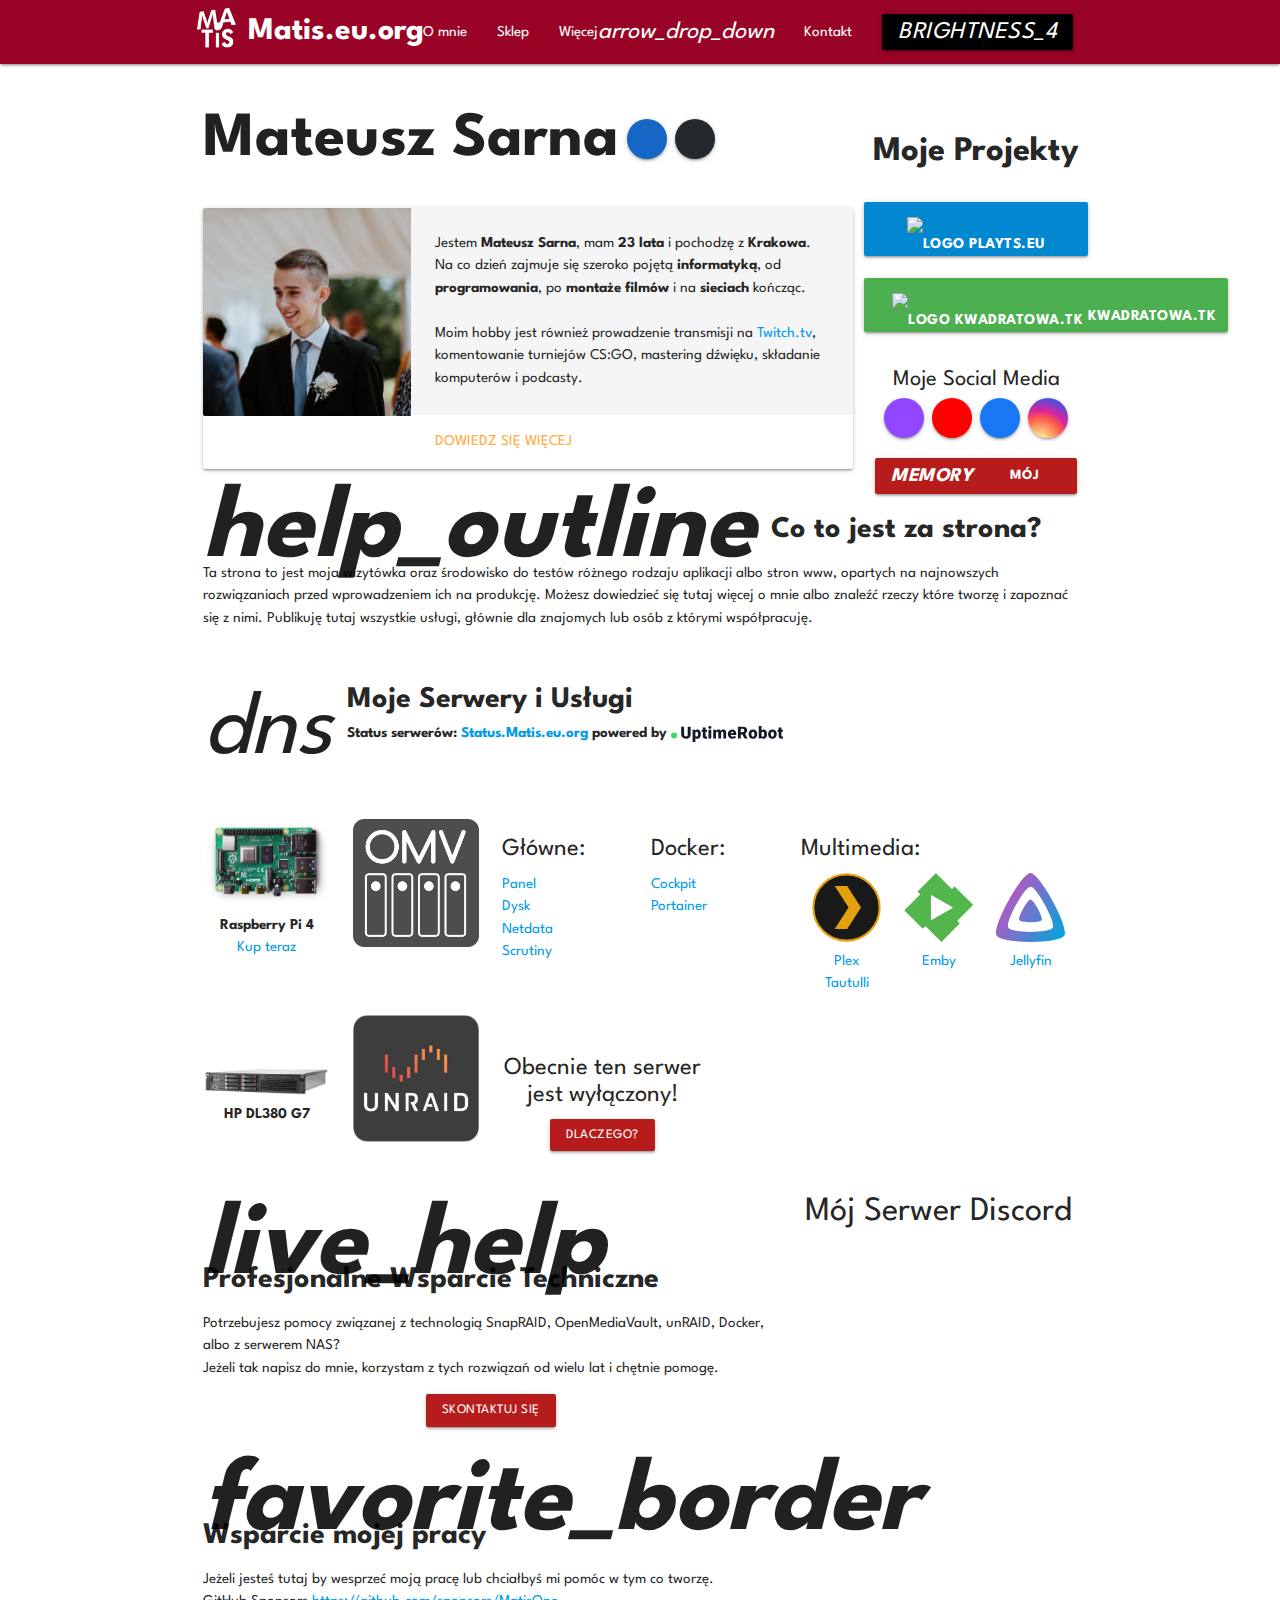
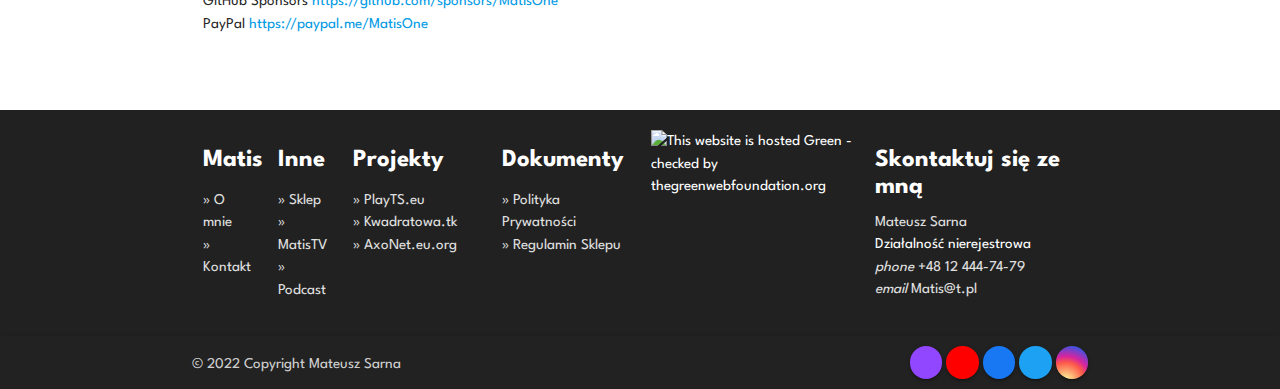
==== commit 126e14f8: "fixed og:description" ====
--- a/index.html
+++ b/index.html
@@ -9,7 +9,7 @@
   <meta name="theme-color" content="#990325">
 
   <meta property="og:title" content="Mateusz Sarna - Matis | IT Leader & Developer">
-  <meta property=”og:description” content="Mateusz Sarna czyli Matis, jest właścicielem rozwijających się startupów, tworzy przyszłościowe projekty i angażuje ambitne osoby">
+  <meta property="og:description" content="Mateusz Sarna czyli Matis, jest właścicielem rozwijających się startupów, tworzy przyszłościowe projekty i angażuje ambitne osoby">
   <meta property="og:type" content="website">
   <meta property="og:url" content="https://matis.eu.org">
   <meta property="og:image" content="https://matis.eu.org/img/avatar.webp">
@@ -276,7 +276,7 @@
           <ul>
             <li><a class="grey-text text-lighten-2" href="https://PlayTS.eu" target="_blank" rel="noopener">» PlayTS.eu</a></li>
             <li><a class="grey-text text-lighten-2" href="https://Kwadratowa.tk" target="_blank" rel="noopener">» Kwadratowa.tk</a></li>
-            <li><a class="grey-text text-lighten-2" href="https://AxoNet.eu" target="_blank" rel="noopener">» AxoNet.eu</a></li>
+            <li><a class="grey-text text-lighten-2" href="https://AxoNet.eu.org" target="_blank" rel="noopener">» AxoNet.eu.org</a></li>
           </ul>
         </div>
         <div class="col l2 s5">
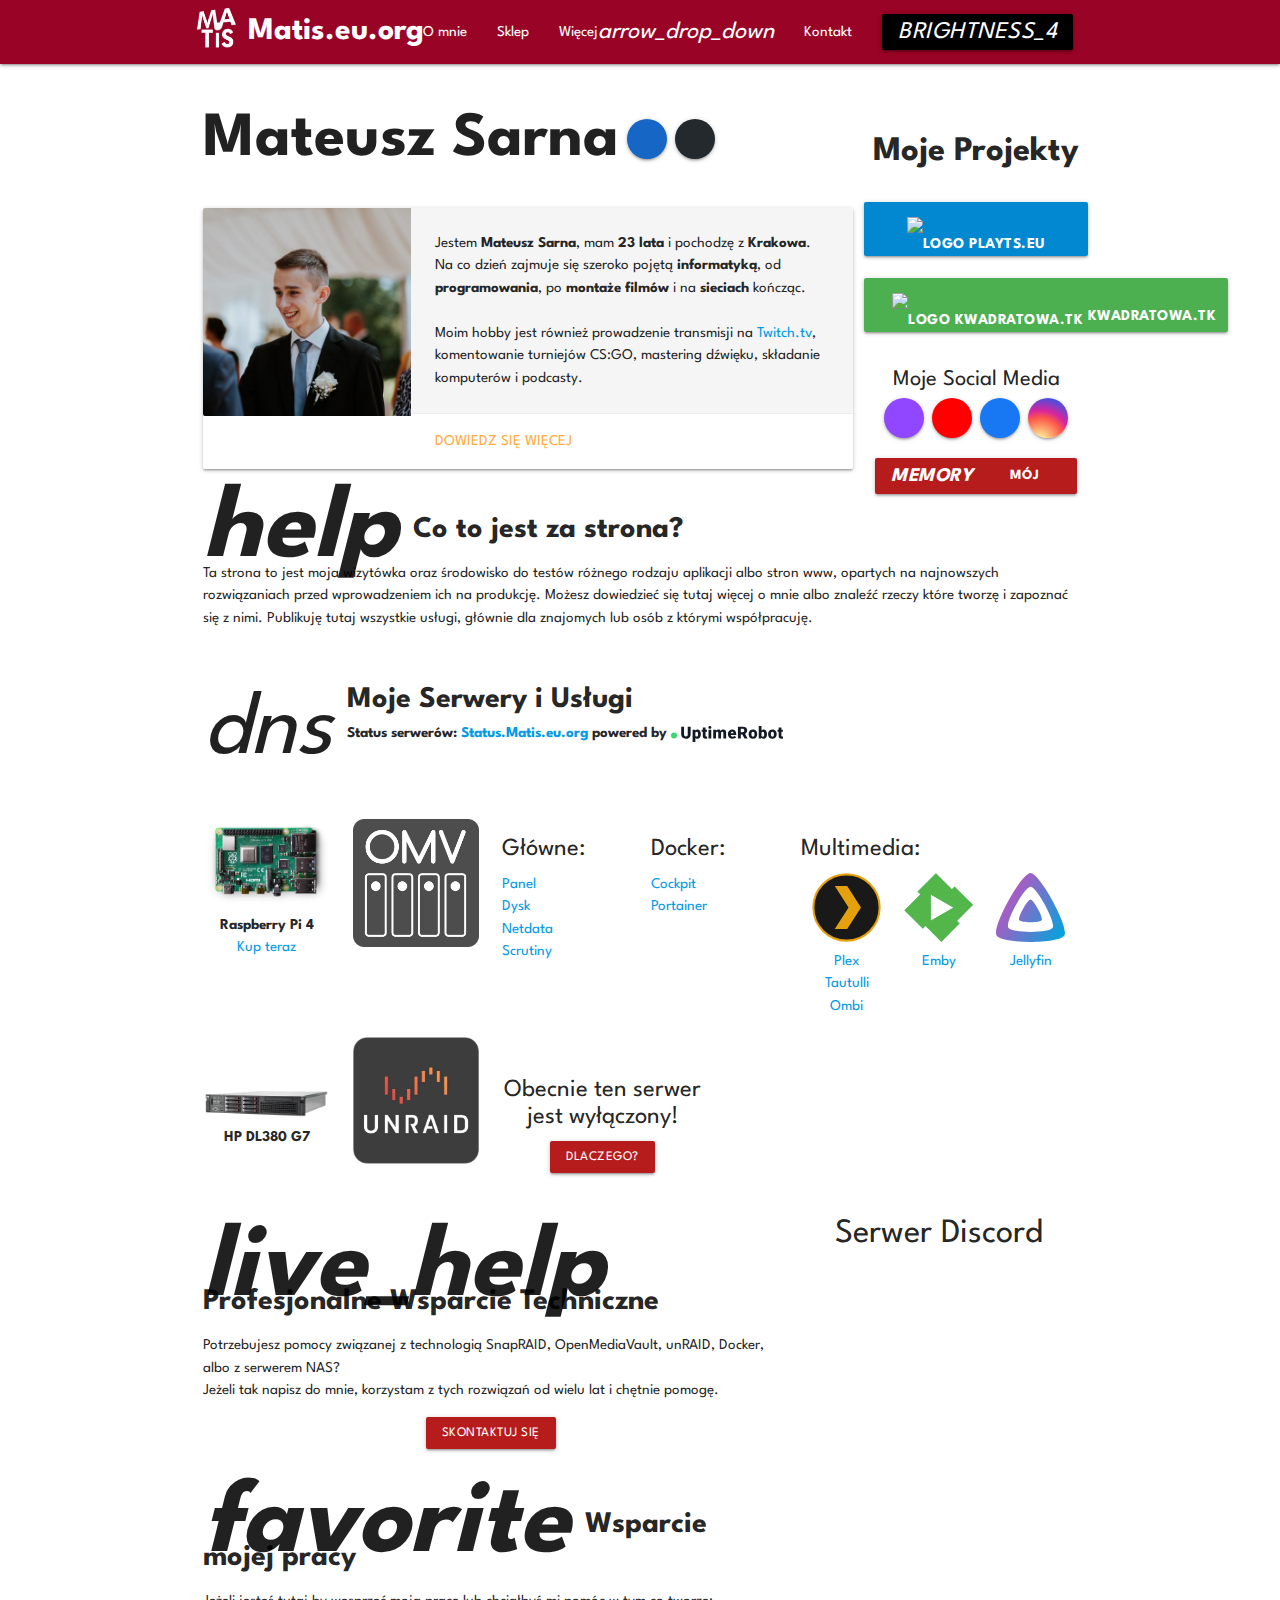
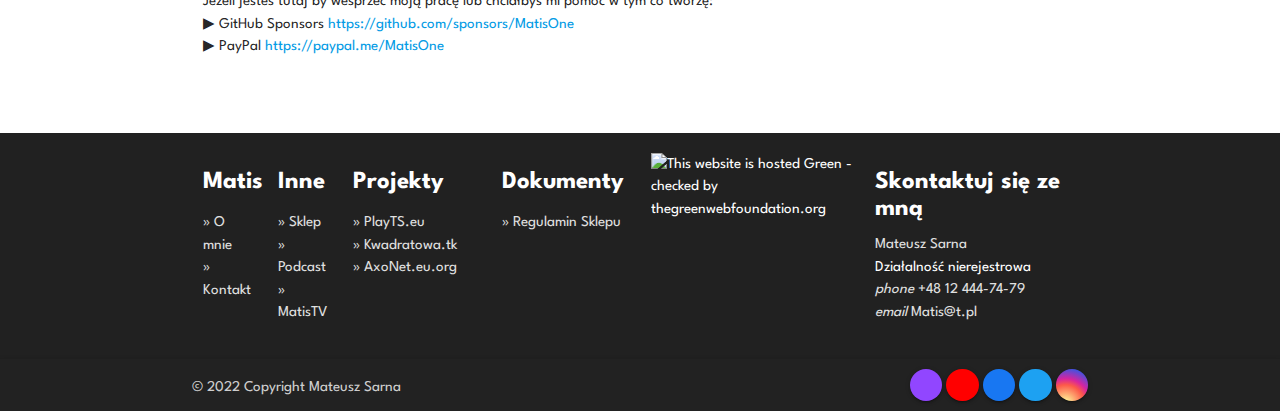
==== commit b47fc845: "small update" ====
--- a/index.html
+++ b/index.html
@@ -146,7 +146,7 @@
       </div>
       <div class="row">
         <div class="col s12">
-          <h2 style="font-size: 2rem; font-weight: bold;margin: 0"><i class="material-icons left" style="font-size:7rem">help_outline</i>Co to jest za strona?</h2>
+          <h2 style="font-size: 2rem; font-weight: bold;margin: 0"><i class="material-icons left" style="font-size:7rem">help</i>Co to jest za strona?</h2>
           <p>Ta strona to jest moja wizytówka oraz środowisko do testów różnego rodzaju aplikacji albo stron www, opartych na najnowszych rozwiązaniach przed wprowadzeniem ich na produkcję. Możesz dowiedzieć się tutaj więcej o mnie albo znaleźć rzeczy które tworzę i zapoznać się z nimi. Publikuję tutaj wszystkie usługi, głównie dla znajomych lub osób z którymi współpracuję.</p>
         </div>
       </div>
@@ -185,6 +185,7 @@
 				<img class="responsive-img" src="img/homepage/plex.svg" alt="Plex" loading="lazy">
 				Plex</a>
         <br><a href="https://tautulli.matis.eu.org" target="_blank" rel="noopener">Tautulli</a>
+        <br><a href="https://ombi.matis.eu.org" target="_blank" rel="noopener">Ombi</a>
 			</div>
 			<div class="col s4 center-align">
 				<a href="https://emby.matis.eu.org" target="_blank" rel="noopener">
@@ -235,15 +236,15 @@
 						<a class="waves-effect waves-light btn-small red darken-4" href="https://matis.eu.org/kontakt">Skontaktuj się</a>
 					</div>
 					<div class="col s12" style="margin-top:60px">
-						<h2 style="font-size: 2rem; font-weight: bold;margin: 0"><i class="material-icons left" style="font-size:7rem">favorite_border</i>Wsparcie mojej pracy</h2>
-						<p>Jeżeli jesteś tutaj by wesprzeć moją pracę lub chciałbyś mi pomóc w tym co tworzę.
-						<br>GitHub Sponsors <a href="https://github.com/sponsors/MatisOne" target="_blank" rel="noopener"><i class="fab fa-github"></i> https://github.com/sponsors/MatisOne</a>
-						<br><nobr>PayPal <a href="https://paypal.me/MatisOne" target="_blank" rel="noopener"><i class="fab fa-paypal"></i> https://paypal.me/MatisOne</a></nobr></p>
+						<h2 style="font-size: 2rem; font-weight: bold;margin: 0"><i class="material-icons left" style="font-size:7rem">favorite</i>Wsparcie mojej pracy</h2>
+						<p>Jeżeli jesteś tutaj by wesprzeć moją pracę lub chciałbyś mi pomóc w tym co tworzę:
+						<br>▶ GitHub Sponsors <a href="https://github.com/sponsors/MatisOne" target="_blank" rel="noopener"><i class="fab fa-github"></i> https://github.com/sponsors/MatisOne</a>
+						<br><nobr>▶ PayPal <a href="https://paypal.me/MatisOne" target="_blank" rel="noopener"><i class="fab fa-paypal"></i> https://paypal.me/MatisOne</a></nobr></p>
 					</div>
 				</div>
 			</div>
 			<div class="col s12 l4 center-align">
-				<h4>Mój Serwer Discord</h4>
+				<h4>Serwer Discord</h4>
 				<iframe title="Matis Discord Server" src="https://ptb.discord.com/widget?id=157979228342583296&theme=dark" loading="lazy" width="350" height="400" allowtransparency="true" frameborder="0" sandbox="allow-popups allow-popups-to-escape-sandbox allow-same-origin allow-scripts"></iframe>
 		  </div>
     </div>
@@ -267,8 +268,8 @@
           <h5 class="white-text"><b>Inne</b></h5>
           <ul>
             <li><a class="grey-text text-lighten-2" href="https://pay.matis.eu.org">» Sklep</a></li>
+            <li><a class="grey-text text-lighten-2" href="https://podcast.matis.eu.org">» Podcast</a></li>
             <li><a class="grey-text text-lighten-2" href="https://tv.Matis.eu.org">» MatisTV</a></li>
-            <li><a class="grey-text text-lighten-2" href="https://podcast.matis.eu.org">» Podcast</a></li>
           </ul>
         </div>
         <div class="col l2 s4">
@@ -282,8 +283,8 @@
         <div class="col l2 s5">
           <h5 class="white-text"><b>Dokumenty</b></h5>
           <ul>
-            <li><a class="grey-text text-lighten-2" href="https://pay.Matis.eu.org/polityka-prywatnosci.pdf" target="_blank" rel="noopener">» Polityka Prywatności</a></li>
-            <li><a class="grey-text text-lighten-2" href="https://pay.Matis.eu.org/regulamin.pdf" target="_blank" rel="noopener">» Regulamin Sklepu</a></li>
+            <!-- <li><a class="grey-text text-lighten-2" href="https://Matis.eu.org/polityka-prywatnosci.pdf" target="_blank" rel="noopener">» Polityka Prywatności</a></li> -->
+            <li><a class="grey-text text-lighten-2" href="https://Matis.eu.org/regulamin.pdf" target="_blank" rel="noopener">» Regulamin Sklepu</a></li>
           </ul>
         </div>
         <div class="col l3 s12">
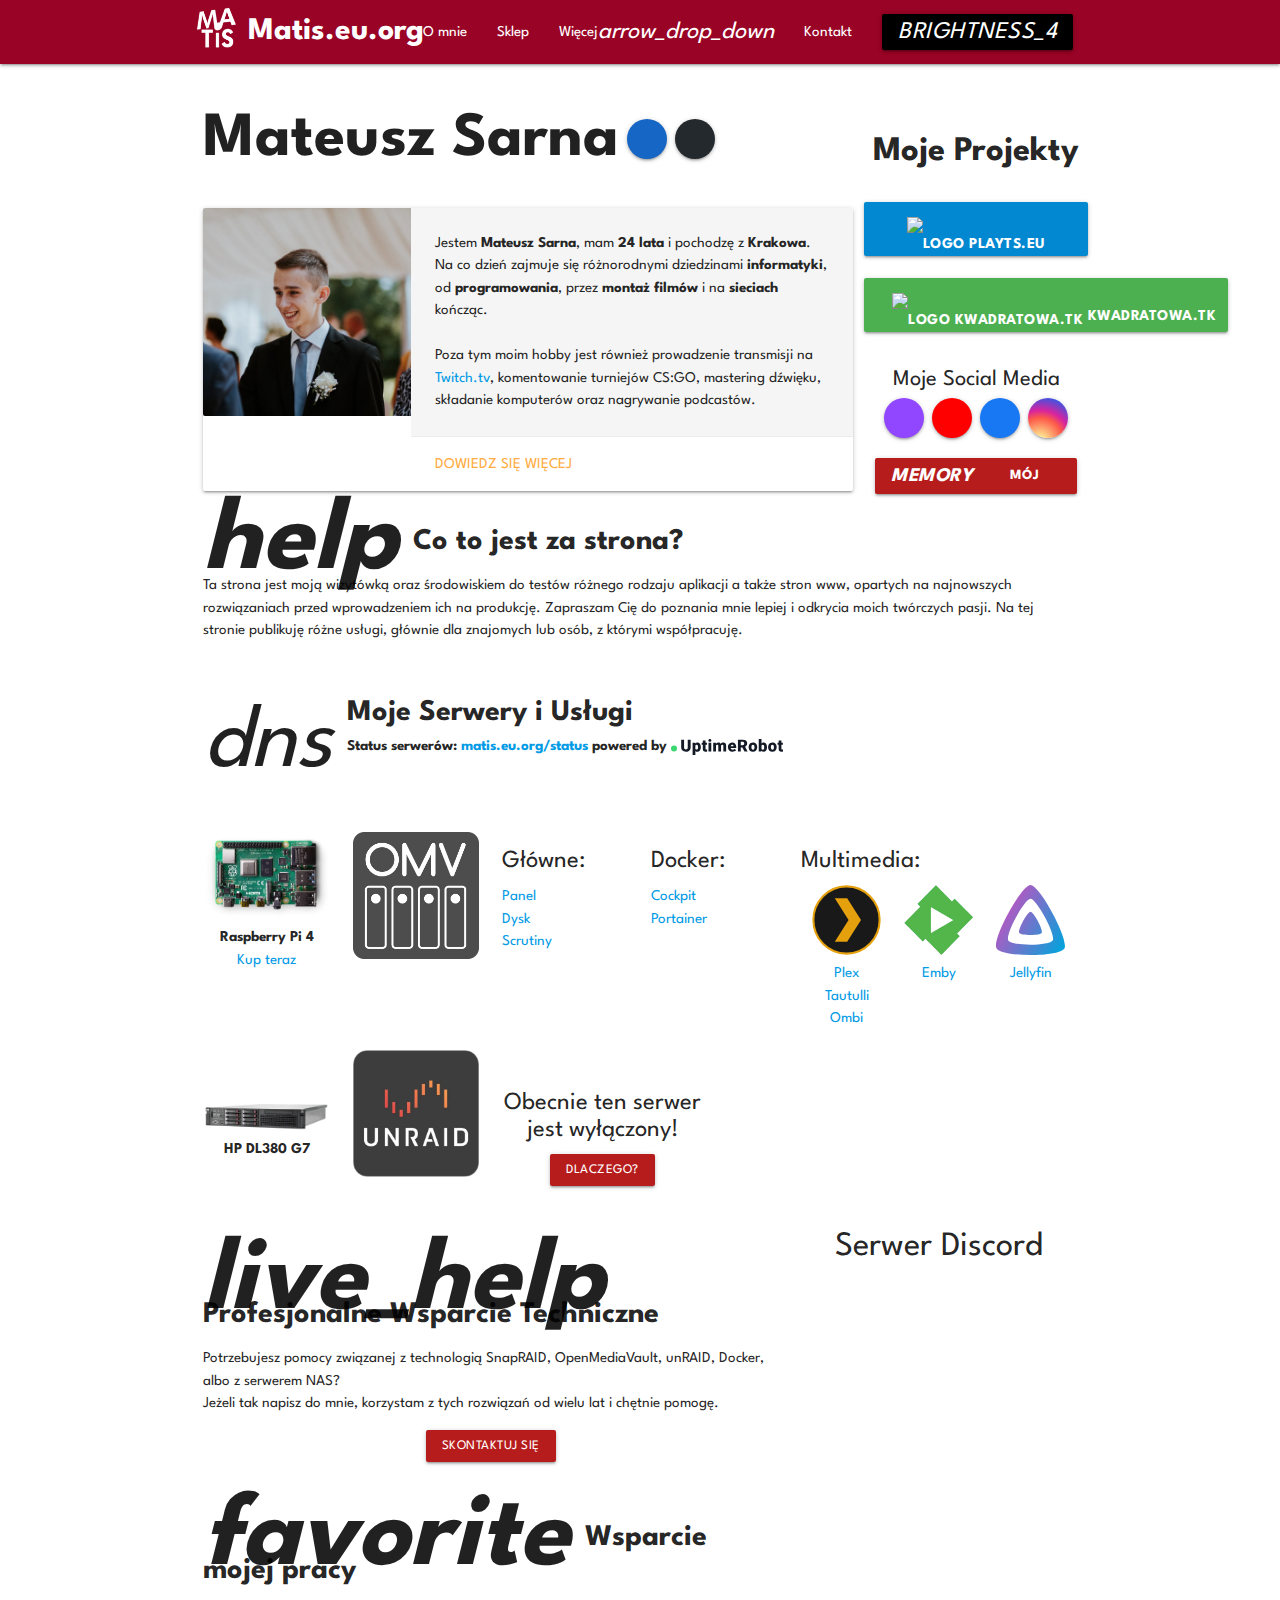
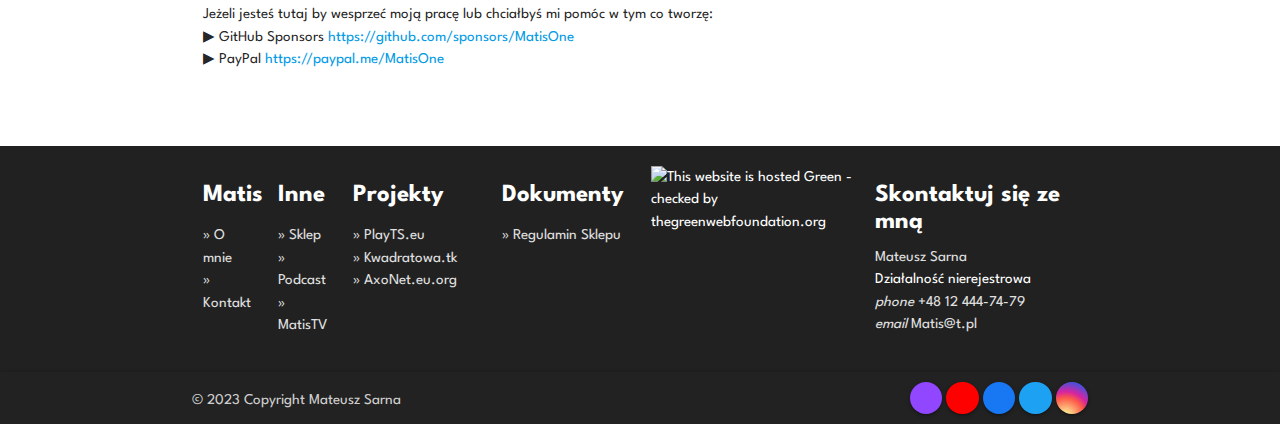
==== commit 41f5c00c: "this site needed this update" ====
--- a/index.html
+++ b/index.html
@@ -21,7 +21,7 @@
   <link rel="preconnect" href="https://cdnjs.cloudflare.com">
   <link rel="stylesheet" href="https://cdnjs.cloudflare.com/ajax/libs/materialize/1.0.0/css/materialize.min.css" integrity="sha512-UJfAaOlIRtdR+0P6C3KUoTDAxVTuy3lnSXLyLKlHYJlcSU8Juge/mjeaxDNMlw9LgeIotgz5FP8eUQPhX1q10A==" crossorigin="anonymous" referrerpolicy="no-referrer" />
   <link rel="stylesheet" href="https://cdnjs.cloudflare.com/ajax/libs/material-design-icons/3.0.2/iconfont/material-icons.min.css" integrity="sha512-y9glprRcVESvYY3suAqBUYXx0ySbQNvbzzgvLy9F2o38Y7XCNeq/No2gnHjV3+Rjyq5ijoPZRMXotpdw6jcG4g==" crossorigin="anonymous" referrerpolicy="no-referrer" />
-  <link rel="stylesheet" href="https://cdnjs.cloudflare.com/ajax/libs/font-awesome/6.1.1/css/all.min.css" integrity="sha512-KfkfwYDsLkIlwQp6LFnl8zNdLGxu9YAA1QvwINks4PhcElQSvqcyVLLD9aMhXd13uQjoXtEKNosOWaZqXgel0g==" crossorigin="anonymous" referrerpolicy="no-referrer" />
+  <link rel="stylesheet" href="https://cdnjs.cloudflare.com/ajax/libs/font-awesome/6.2.1/css/all.min.css" integrity="sha512-MV7K8+y+gLIBoVD59lQIYicR65iaqukzvf/nwasF0nqhPay5w/9lJmVM2hMDcnK1OnMGCdVK+iQrJ7lzPJQd1w==" crossorigin="anonymous" referrerpolicy="no-referrer" />
   <link rel="preconnect" href="https://fonts.googleapis.com">
   <link rel="preconnect" href="https://fonts.gstatic.com" crossorigin>
   <link rel="stylesheet" href="https://fonts.googleapis.com/css2?family=Spartan&display=swap">
@@ -36,6 +36,7 @@
     gtag('config', 'G-WS6RFHRHQ2');
   </script>
   <script async src="https://pagead2.googlesyndication.com/pagead/js/adsbygoogle.js?client=ca-pub-7232982354875487" crossorigin="anonymous"></script>
+  <script async src="https://fundingchoicesmessages.google.com/i/pub-7232982354875487?ers=1" nonce="5_T5FxVUcda9rD8xsrgRZQ"></script><script nonce="5_T5FxVUcda9rD8xsrgRZQ">(function() {function signalGooglefcPresent() {if (!window.frames['googlefcPresent']) {if (document.body) {const iframe = document.createElement('iframe'); iframe.style = 'width: 0; height: 0; border: none; z-index: -1000; left: -1000px; top: -1000px;'; iframe.style.display = 'none'; iframe.name = 'googlefcPresent'; document.body.appendChild(iframe);} else {setTimeout(signalGooglefcPresent, 0);}}}signalGooglefcPresent();})();</script>
 </head>
 
 <body style="font-family: 'Spartan', sans-serif; display: flex; min-height: 100vh; flex-direction: column;">
@@ -89,8 +90,8 @@
             </div>
             <div class="card-stacked">
               <div class="card-content grey lighten-4" style="overflow-y: auto;">
-                <p>Jestem <b>Mateusz Sarna</b>, mam <b>23 lata</b> i pochodzę z <b>Krakowa</b>. Na co dzień zajmuje się szeroko pojętą <b>informatyką</b>, od <b>programowania</b>, po <b>montaże filmów</b> i na <b>sieciach</b> kończąc.</p>
-                  <br><p>Moim hobby jest również prowadzenie transmisji na <a href="https://twitch.tv/Matis5">Twitch.tv</a>, komentowanie turniejów CS:GO, mastering dźwięku, składanie komputerów i podcasty.</p>
+                <p>Jestem <b>Mateusz Sarna</b>, mam <b>24 lata</b> i pochodzę z <b>Krakowa</b>. Na co dzień zajmuje się różnorodnymi dziedzinami <b>informatyki</b>, od <b>programowania</b>, przez <b>montaż filmów</b> i na <b>sieciach</b> kończąc.</p>
+                  <br><p>Poza tym moim hobby jest również prowadzenie transmisji na <a href="https://twitch.tv/Matis5">Twitch.tv</a>, komentowanie turniejów CS:GO, mastering dźwięku, składanie komputerów oraz nagrywanie podcastów.</p>
               </div>
               <div class="card-action">
                 <a href="/about"><nobr>Dowiedz się więcej</nobr></a>
@@ -112,31 +113,34 @@
             <!-- <a class="btn-floating btn waves-effect waves-light" style="background-color:#1DA1F2" href="https://twitter.com/Matis253" target="_blank" rel="noopener"><i class="fab fa-twitter"></i></a>&nbsp; -->
             <a class="btn-floating btn waves-effect waves-light" style="background: radial-gradient(circle at 30% 107%, #fdf497 0%, #fdf497 5%, #fd5949 45%, #d6249f 60%, #285AEB 90%);" href="https://instagram.com/Matis_One" target="_blank" rel="noopener"><i class="fab fa-instagram"></i></a>
           </div>
-          <a class="waves-effect waves-light btn modal-trigger red darken-4" href="#hardware" style="font-weight:bold"><i class="material-icons left">memory</i>Mój sprzęt</a>
-        </div>
-      </div>
-      <div id="hardware" class="modal">
+          <a class="waves-effect waves-light btn modal-trigger red darken-4" href="#hardware-matispc" style="font-weight:bold"><i class="material-icons left">memory</i>Mój sprzęt</a>
+        </div>
+      </div>
+      <div id="hardware-matispc" class="modal">
         <div class="modal-content">
           <h3>Mój sprzęt na którym pracuję:</h3>
           <ul>
-            <li><strong>Procesor:</strong> Intel® Core™ i7-7700K @4.50GHz</li>
-            <li><strong>Karta graficzna:</strong> NVIDIA GTX 1060 6GB ASUS STRIX-OC (najbardziej podkręcona 1060 ze wszystkich)</li>
-            <li><strong>Pamięci RAM:</strong> DDR4 24GB Kingston HyperX Savage (3000Mhz CL15)</li>
+            <li><s><strong>Procesor:</strong> Intel® Core™ i7-7700K @4.50GHz</s></li>
+            <li><strong>Procesor:</strong> Genuine Intel® Core™ i0-0000K @5.10GHz 8c/16t<br>Jest to odpowiednik i9 9900k - ze względu na to że jest to engineering sample</li>
+            <li><strong>Karta graficzna:</strong> NVIDIA GTX 1060 6GB ASUS STRIX-OC (najbardziej podkręcony GTX 1060)</li>
+            <li><strong>Pamięci RAM:</strong> DDR4 24GB Kingston HyperX Savage (<s>3000Mhz</s> CL15)</li>
             <li><strong>Płyta główna:</strong> GIGABYTE Z270X-GAMING K5</li>
-            <li><strong>Dysk systemowy:</strong> SSD NVMe - Corsair MP500 120GB (odczyt: 3000 MB/s | zapis: 2400 MB/s)</li>
-            <li><strong>Dysk na gry:</strong> SSD NVMe - Western Digital SN530 512GB (odczyt: 2400 MB/s | zapis: 1750 MB/s)</li>
-            <li><strong>Dysk na dane:</strong> SSD SATA - GoodRam CX400 1TB (odczyt: 550 MB/s | zapis: 500 MB/s)</li>
+            <li><strong>Dysk systemowy:</strong> SSD NVMe 500GB - Samsung 980 (3100 MB/s | 2600 MB/s)</li>
+            <li><strong>Dysk na gry:</strong> SSD NVMe 512GB - Western Digital SN530 (odczyt: 2400 MB/s | zapis: 1750 MB/s)</li>
+            <li><strong>Dysk na dane:</strong> SSD SATA 1TB - GoodRam CX400 (odczyt: 550 MB/s | zapis: 500 MB/s)</li>
             <li><strong>Obudowa:</strong> be quiet! Pure Base 600 Window Orange</li>
+            <li><strong>Chłodzenie CPU:</strong> SilentiumPC Grandis 2</li>
             <li><strong>Zasilacz:</strong> SilentiumPC Supremo FM2 Gold 650W</li>
-            <li><strong>Mysz do gier:</strong> Razer DeathAdder V2 X HyperSpeed</li>
-            <li><strong>Mysz bezprzewodowa:</strong> Logitech Performance MX</li>
-            <li><strong>Podkładka:</strong> SteelSeries QCK</li>
+            <li><strong>Mysz:</strong> Razer DeathAdder V2 X HyperSpeed</li>
+            <li><s><strong>Mysz:</strong> Logitech Performance MX</s></li>
+            <li><strong>Podkładka:</strong> SteelSeries QCK+ Large</li>
             <li><strong>Klawiatura:</strong> Corsair STRAFE (Cherry MX Red)</li>
-            <li><strong>Słuchawki:</strong> Beyerdynamic Custom One Pro Plus Black</li>
-            <li><strong>Kamerka:</strong> Microsoft LifeCam HD-3000</li>
-            <li><strong>Mikrofon:</strong> FIFINE K690</li>
+            <li><strong>Słuchawki:</strong> Beyerdynamic Custom One Pro Plus Black w/ High Quality Cable</li>
+            <li><strong>Mikrofon:</strong> FIFINE K690 USB</li>
+            <li><strong>Kamerka jako backup:</strong> Microsoft LifeCam HD-3000<br>Jako główną kamerę (na streamie) mam telefon!</li>
             <li><strong>Telefon:</strong> Samsung Galaxy Note 9</li>
-            <li><strong>Internet:</strong> 55 Mbps Download | 24 Mbps Upload | 23 ms</li>
+            <li><strong>Gogle VR:</strong> Oculus Quest 2 - 128GB</li>
+            <li><strong>Internet:</strong> T-Mobile LTE Bez Limitu danych<br>Prędkości: 55 Mbps Download | 24 Mbps Upload | 23 ms</li>
             <li><strong>Speedtest:</strong> <a href="https://i.imgur.com/NAyLMWJ.png">https://i.imgur.com/NAyLMWJ.png</a></li>
             </ul>
         </div>
@@ -147,13 +151,13 @@
       <div class="row">
         <div class="col s12">
           <h2 style="font-size: 2rem; font-weight: bold;margin: 0"><i class="material-icons left" style="font-size:7rem">help</i>Co to jest za strona?</h2>
-          <p>Ta strona to jest moja wizytówka oraz środowisko do testów różnego rodzaju aplikacji albo stron www, opartych na najnowszych rozwiązaniach przed wprowadzeniem ich na produkcję. Możesz dowiedzieć się tutaj więcej o mnie albo znaleźć rzeczy które tworzę i zapoznać się z nimi. Publikuję tutaj wszystkie usługi, głównie dla znajomych lub osób z którymi współpracuję.</p>
+          <p>Ta strona jest moją wizytówką oraz środowiskiem do testów różnego rodzaju aplikacji a także stron www, opartych na najnowszych rozwiązaniach przed wprowadzeniem ich na produkcję. Zapraszam Cię do poznania mnie lepiej i odkrycia moich twórczych pasji. Na tej stronie publikuję różne usługi, głównie dla znajomych lub osób, z którymi współpracuję.</p>
         </div>
       </div>
 	  <div class="row">
         <div class="col s12">
 			<i class="material-icons left large">dns</i><h2 style="font-size: 2rem; font-weight: bold;margin: 0;margin-top:20px;margin-bottom:5px">Moje Serwery i Usługi</h2>
-			<b>Status serwerów: <a href="https://matis.eu.org/status" target="_blank" rel="noopener">Status.Matis.eu.org</a> powered by <a href="https://uptimerobot.com" target="_blank" rel="noopener"><img src="img/homepage/uptimerobot.svg" alt="Uptime Robot" height="16px" style="vertical-align: middle"></a></b>
+			<b>Status serwerów: <a href="https://matis.eu.org/status" target="_blank" rel="noopener">matis.eu.org/status</a> powered by <a href="https://uptimerobot.com" target="_blank" rel="noopener"><img src="img/homepage/uptimerobot.svg" alt="Uptime Robot" height="16px" style="vertical-align: middle"></a></b>
 		</div>
 	  </div>
 	  <div class="row">
@@ -170,7 +174,6 @@
 			<h5>Główne:</h5>
 			<a href="https://omv.matis.eu.org" target="_blank" rel="noopener"><i class="fas fa-server"></i> Panel</a><br>
 			<a href="https://drive.matis.eu.org" target="_blank" rel="noopener"><i class="fas fa-folder"></i> Dysk</a><br>
-			<a href="https://netdata.matis.eu.org" target="_blank" rel="noopener"><i class="fas fa-tachometer-alt"></i> Netdata</a><br>
 			<a href="https://scrutiny.matis.eu.org" target="_blank" rel="noopener"><i class="fas fa-hdd"></i> Scrutiny</a><br>
 		</div>
 		<div class="col s4 m2">
@@ -304,7 +307,7 @@
     </div>
     <div class="footer-copyright z-depth-1">
       <div class="container">
-        <div class="left" style="margin-top:7px">© 2022 Copyright Mateusz Sarna</div>
+        <div class="left" style="margin-top:7px">© 2023 Copyright Mateusz Sarna</div>
         &nbsp;<a style="vertical-align:-30%" href="https://linkedin.com/in/Mateusz-Sarna" target="_blank" rel="noopener"><i class="fab fa-linkedin"></i></a>
         <a style="vertical-align:-30%" href="https://github.com/MatisOne" target="_blank" rel="noopener"><i class="fab fa-github"></i></a>
         <div class="right">
@@ -348,6 +351,25 @@
     formbutton("create", {action: "https://formspree.io/f/xleopvay",
 	title: "👋 Porozmawiajmy"})
   </script>
+
+  <script>(function(){/*
+
+    Copyright The Closure Library Authors.
+    SPDX-License-Identifier: Apache-2.0
+   */
+   'use strict';var aa=function(a){var b=0;return function(){return b<a.length?{done:!1,value:a[b++]}:{done:!0}}},ba="function"==typeof Object.create?Object.create:function(a){var b=function(){};b.prototype=a;return new b},k;if("function"==typeof Object.setPrototypeOf)k=Object.setPrototypeOf;else{var m;a:{var ca={a:!0},n={};try{n.__proto__=ca;m=n.a;break a}catch(a){}m=!1}k=m?function(a,b){a.__proto__=b;if(a.__proto__!==b)throw new TypeError(a+" is not extensible");return a}:null}
+   var p=k,q=function(a,b){a.prototype=ba(b.prototype);a.prototype.constructor=a;if(p)p(a,b);else for(var c in b)if("prototype"!=c)if(Object.defineProperties){var d=Object.getOwnPropertyDescriptor(b,c);d&&Object.defineProperty(a,c,d)}else a[c]=b[c];a.v=b.prototype},r=this||self,da=function(){},t=function(a){return a};var u;var w=function(a,b){this.g=b===v?a:""};w.prototype.toString=function(){return this.g+""};var v={},x=function(a){if(void 0===u){var b=null;var c=r.trustedTypes;if(c&&c.createPolicy){try{b=c.createPolicy("goog#html",{createHTML:t,createScript:t,createScriptURL:t})}catch(d){r.console&&r.console.error(d.message)}u=b}else u=b}a=(b=u)?b.createScriptURL(a):a;return new w(a,v)};var A=function(){return Math.floor(2147483648*Math.random()).toString(36)+Math.abs(Math.floor(2147483648*Math.random())^Date.now()).toString(36)};var B={},C=null;var D="function"===typeof Uint8Array;function E(a,b,c){return"object"===typeof a?D&&!Array.isArray(a)&&a instanceof Uint8Array?c(a):F(a,b,c):b(a)}function F(a,b,c){if(Array.isArray(a)){for(var d=Array(a.length),e=0;e<a.length;e++){var f=a[e];null!=f&&(d[e]=E(f,b,c))}Array.isArray(a)&&a.s&&G(d);return d}d={};for(e in a)Object.prototype.hasOwnProperty.call(a,e)&&(f=a[e],null!=f&&(d[e]=E(f,b,c)));return d}
+   function ea(a){return F(a,function(b){return"number"===typeof b?isFinite(b)?b:String(b):b},function(b){var c;void 0===c&&(c=0);if(!C){C={};for(var d="ABCDEFGHIJKLMNOPQRSTUVWXYZabcdefghijklmnopqrstuvwxyz0123456789".split(""),e=["+/=","+/","-_=","-_.","-_"],f=0;5>f;f++){var h=d.concat(e[f].split(""));B[f]=h;for(var g=0;g<h.length;g++){var l=h[g];void 0===C[l]&&(C[l]=g)}}}c=B[c];d=Array(Math.floor(b.length/3));e=c[64]||"";for(f=h=0;h<b.length-2;h+=3){var y=b[h],z=b[h+1];l=b[h+2];g=c[y>>2];y=c[(y&3)<<
+   4|z>>4];z=c[(z&15)<<2|l>>6];l=c[l&63];d[f++]=""+g+y+z+l}g=0;l=e;switch(b.length-h){case 2:g=b[h+1],l=c[(g&15)<<2]||e;case 1:b=b[h],d[f]=""+c[b>>2]+c[(b&3)<<4|g>>4]+l+e}return d.join("")})}var fa={s:{value:!0,configurable:!0}},G=function(a){Array.isArray(a)&&!Object.isFrozen(a)&&Object.defineProperties(a,fa);return a};var H;var J=function(a,b,c){var d=H;H=null;a||(a=d);d=this.constructor.u;a||(a=d?[d]:[]);this.j=d?0:-1;this.h=null;this.g=a;a:{d=this.g.length;a=d-1;if(d&&(d=this.g[a],!(null===d||"object"!=typeof d||Array.isArray(d)||D&&d instanceof Uint8Array))){this.l=a-this.j;this.i=d;break a}void 0!==b&&-1<b?(this.l=Math.max(b,a+1-this.j),this.i=null):this.l=Number.MAX_VALUE}if(c)for(b=0;b<c.length;b++)a=c[b],a<this.l?(a+=this.j,(d=this.g[a])?G(d):this.g[a]=I):(d=this.l+this.j,this.g[d]||(this.i=this.g[d]={}),(d=this.i[a])?
+   G(d):this.i[a]=I)},I=Object.freeze(G([])),K=function(a,b){if(-1===b)return null;if(b<a.l){b+=a.j;var c=a.g[b];return c!==I?c:a.g[b]=G([])}if(a.i)return c=a.i[b],c!==I?c:a.i[b]=G([])},M=function(a,b){var c=L;if(-1===b)return null;a.h||(a.h={});if(!a.h[b]){var d=K(a,b);d&&(a.h[b]=new c(d))}return a.h[b]};J.prototype.toJSON=function(){var a=N(this,!1);return ea(a)};
+   var N=function(a,b){if(a.h)for(var c in a.h)if(Object.prototype.hasOwnProperty.call(a.h,c)){var d=a.h[c];if(Array.isArray(d))for(var e=0;e<d.length;e++)d[e]&&N(d[e],b);else d&&N(d,b)}return a.g},O=function(a,b){H=b=b?JSON.parse(b):null;a=new a(b);H=null;return a};J.prototype.toString=function(){return N(this,!1).toString()};var P=function(a){J.call(this,a)};q(P,J);function ha(a){var b,c=(a.ownerDocument&&a.ownerDocument.defaultView||window).document,d=null===(b=c.querySelector)||void 0===b?void 0:b.call(c,"script[nonce]");(b=d?d.nonce||d.getAttribute("nonce")||"":"")&&a.setAttribute("nonce",b)};var Q=function(a,b){b=String(b);"application/xhtml+xml"===a.contentType&&(b=b.toLowerCase());return a.createElement(b)},R=function(a){this.g=a||r.document||document};R.prototype.appendChild=function(a,b){a.appendChild(b)};var S=function(a,b,c,d,e,f){try{var h=a.g,g=Q(a.g,"SCRIPT");g.async=!0;g.src=b instanceof w&&b.constructor===w?b.g:"type_error:TrustedResourceUrl";ha(g);h.head.appendChild(g);g.addEventListener("load",function(){e();d&&h.head.removeChild(g)});g.addEventListener("error",function(){0<c?S(a,b,c-1,d,e,f):(d&&h.head.removeChild(g),f())})}catch(l){f()}};var ia=r.atob("aHR0cHM6Ly93d3cuZ3N0YXRpYy5jb20vaW1hZ2VzL2ljb25zL21hdGVyaWFsL3N5c3RlbS8xeC93YXJuaW5nX2FtYmVyXzI0ZHAucG5n"),ja=r.atob("WW91IGFyZSBzZWVpbmcgdGhpcyBtZXNzYWdlIGJlY2F1c2UgYWQgb3Igc2NyaXB0IGJsb2NraW5nIHNvZnR3YXJlIGlzIGludGVyZmVyaW5nIHdpdGggdGhpcyBwYWdlLg=="),ka=r.atob("RGlzYWJsZSBhbnkgYWQgb3Igc2NyaXB0IGJsb2NraW5nIHNvZnR3YXJlLCB0aGVuIHJlbG9hZCB0aGlzIHBhZ2Uu"),la=function(a,b,c){this.h=a;this.j=new R(this.h);this.g=null;this.i=[];this.l=!1;this.o=b;this.m=c},V=function(a){if(a.h.body&&!a.l){var b=
+   function(){T(a);r.setTimeout(function(){return U(a,3)},50)};S(a.j,a.o,2,!0,function(){r[a.m]||b()},b);a.l=!0}},T=function(a){for(var b=W(1,5),c=0;c<b;c++){var d=X(a);a.h.body.appendChild(d);a.i.push(d)}b=X(a);b.style.bottom="0";b.style.left="0";b.style.position="fixed";b.style.width=W(100,110).toString()+"%";b.style.zIndex=W(2147483544,2147483644).toString();b.style["background-color"]=ma(249,259,242,252,219,229);b.style["box-shadow"]="0 0 12px #888";b.style.color=ma(0,10,0,10,0,10);b.style.display=
+   "flex";b.style["justify-content"]="center";b.style["font-family"]="Roboto, Arial";c=X(a);c.style.width=W(80,85).toString()+"%";c.style.maxWidth=W(750,775).toString()+"px";c.style.margin="24px";c.style.display="flex";c.style["align-items"]="flex-start";c.style["justify-content"]="center";d=Q(a.j.g,"IMG");d.className=A();d.src=ia;d.style.height="24px";d.style.width="24px";d.style["padding-right"]="16px";var e=X(a),f=X(a);f.style["font-weight"]="bold";f.textContent=ja;var h=X(a);h.textContent=ka;Y(a,
+   e,f);Y(a,e,h);Y(a,c,d);Y(a,c,e);Y(a,b,c);a.g=b;a.h.body.appendChild(a.g);b=W(1,5);for(c=0;c<b;c++)d=X(a),a.h.body.appendChild(d),a.i.push(d)},Y=function(a,b,c){for(var d=W(1,5),e=0;e<d;e++){var f=X(a);b.appendChild(f)}b.appendChild(c);c=W(1,5);for(d=0;d<c;d++)e=X(a),b.appendChild(e)},W=function(a,b){return Math.floor(a+Math.random()*(b-a))},ma=function(a,b,c,d,e,f){return"rgb("+W(Math.max(a,0),Math.min(b,255)).toString()+","+W(Math.max(c,0),Math.min(d,255)).toString()+","+W(Math.max(e,0),Math.min(f,
+   255)).toString()+")"},X=function(a){a=Q(a.j.g,"DIV");a.className=A();return a},U=function(a,b){0>=b||null!=a.g&&0!=a.g.offsetHeight&&0!=a.g.offsetWidth||(na(a),T(a),r.setTimeout(function(){return U(a,b-1)},50))},na=function(a){var b=a.i;var c="undefined"!=typeof Symbol&&Symbol.iterator&&b[Symbol.iterator];b=c?c.call(b):{next:aa(b)};for(c=b.next();!c.done;c=b.next())(c=c.value)&&c.parentNode&&c.parentNode.removeChild(c);a.i=[];(b=a.g)&&b.parentNode&&b.parentNode.removeChild(b);a.g=null};var pa=function(a,b,c,d,e){var f=oa(c),h=function(l){l.appendChild(f);r.setTimeout(function(){f?(0!==f.offsetHeight&&0!==f.offsetWidth?b():a(),f.parentNode&&f.parentNode.removeChild(f)):a()},d)},g=function(l){document.body?h(document.body):0<l?r.setTimeout(function(){g(l-1)},e):b()};g(3)},oa=function(a){var b=document.createElement("div");b.className=a;b.style.width="1px";b.style.height="1px";b.style.position="absolute";b.style.left="-10000px";b.style.top="-10000px";b.style.zIndex="-10000";return b};var L=function(a){J.call(this,a)};q(L,J);var qa=function(a){J.call(this,a)};q(qa,J);var ra=function(a,b){this.l=a;this.m=new R(a.document);this.g=b;this.i=K(this.g,1);b=M(this.g,2);this.o=x(K(b,4)||"");this.h=!1;b=M(this.g,13);b=x(K(b,4)||"");this.j=new la(a.document,b,K(this.g,12))};ra.prototype.start=function(){sa(this)};
+   var sa=function(a){ta(a);S(a.m,a.o,3,!1,function(){a:{var b=a.i;var c=r.btoa(b);if(c=r[c]){try{var d=O(P,r.atob(c))}catch(e){b=!1;break a}b=b===K(d,1)}else b=!1}b?Z(a,K(a.g,14)):(Z(a,K(a.g,8)),V(a.j))},function(){pa(function(){Z(a,K(a.g,7));V(a.j)},function(){return Z(a,K(a.g,6))},K(a.g,9),K(a.g,10),K(a.g,11))})},Z=function(a,b){a.h||(a.h=!0,a=new a.l.XMLHttpRequest,a.open("GET",b,!0),a.send())},ta=function(a){var b=r.btoa(a.i);a.l[b]&&Z(a,K(a.g,5))};(function(a,b){r[a]=function(c){for(var d=[],e=0;e<arguments.length;++e)d[e-0]=arguments[e];r[a]=da;b.apply(null,d)}})("__h82AlnkH6D91__",function(a){"function"===typeof window.atob&&(new ra(window,O(qa,window.atob(a)))).start()});}).call(this);
+   
+   window.__h82AlnkH6D91__("[base64]/[base64]/[base64]/[base64]");</script>
 </body>
 
 </html>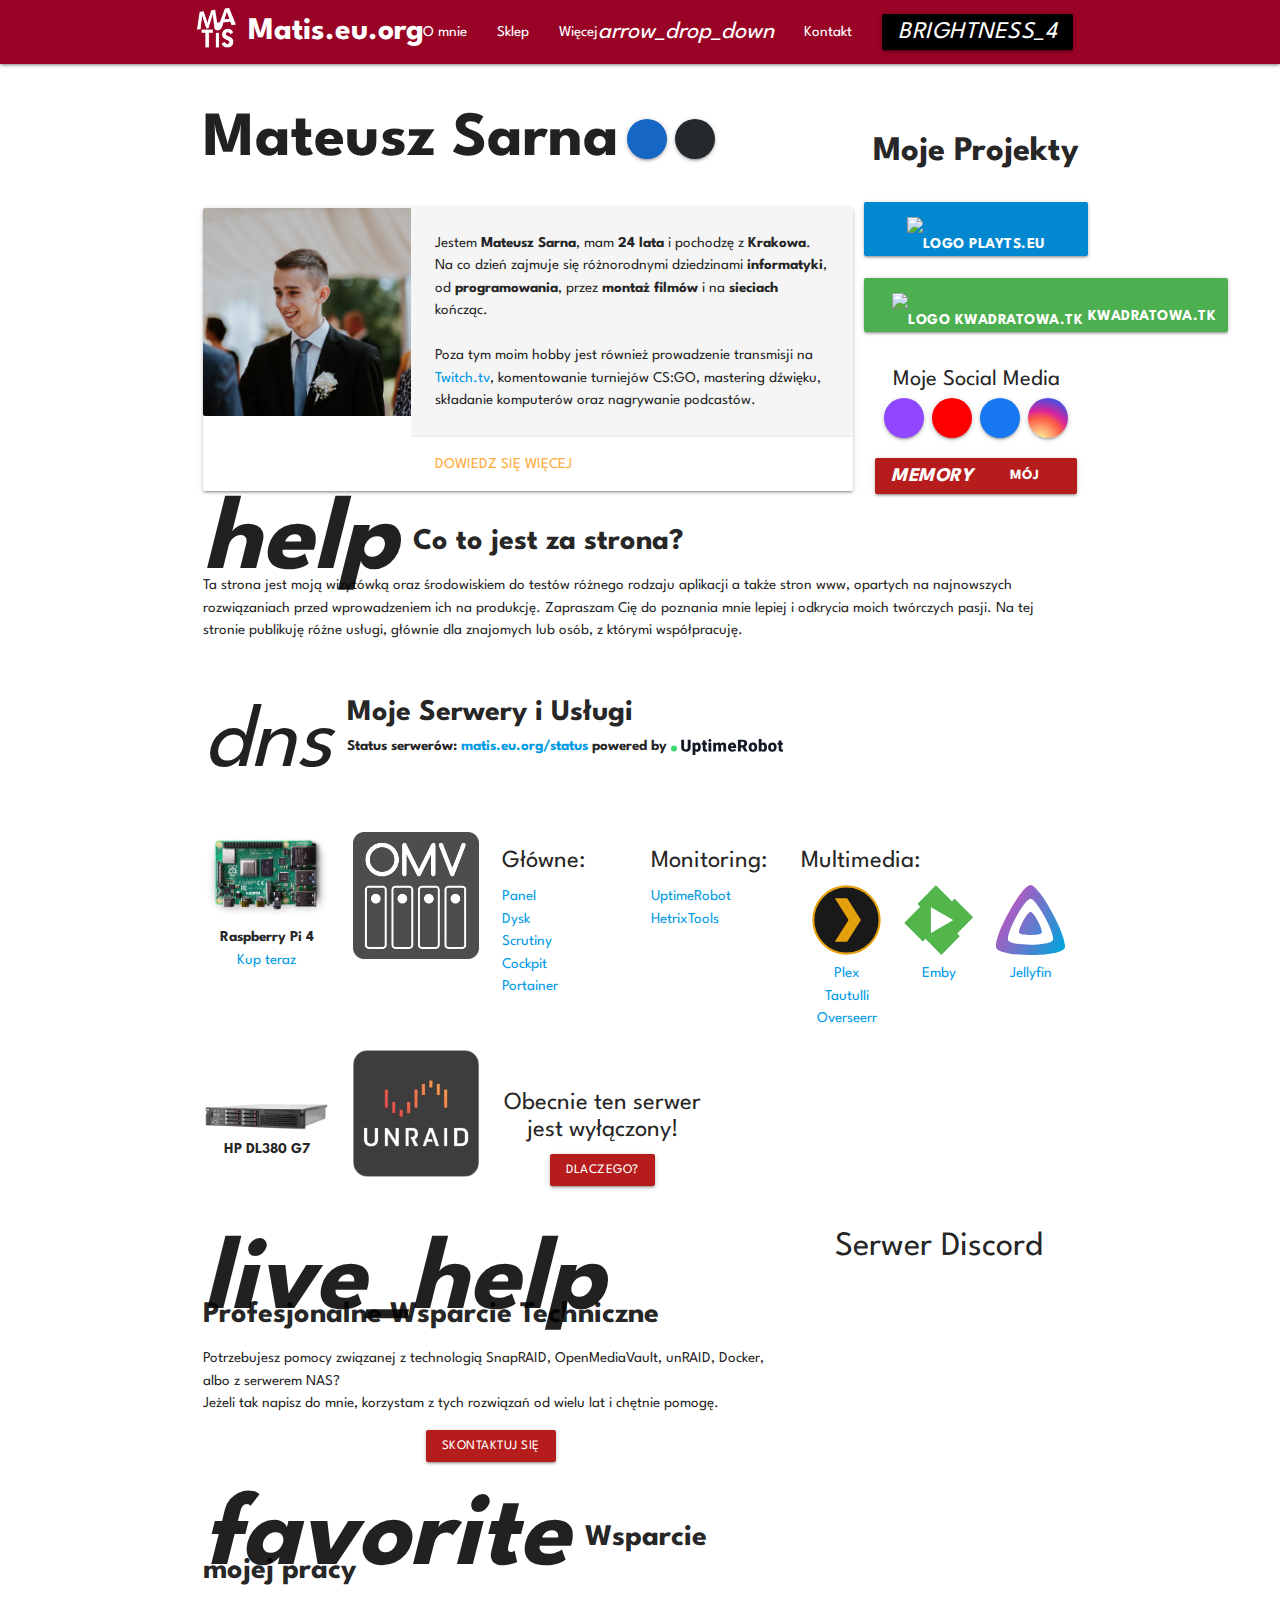
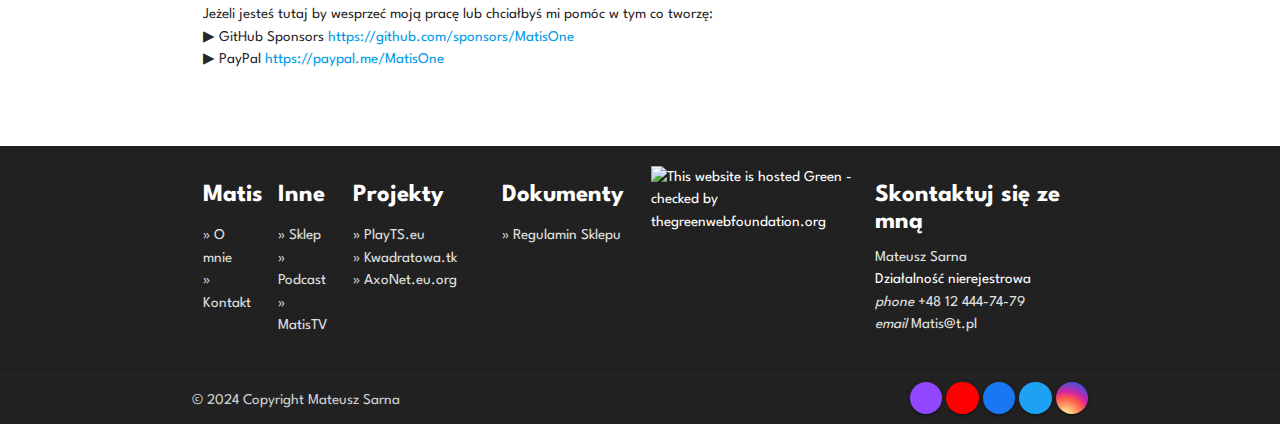
==== commit dd38a00e: "mini 2024 update" ====
--- a/index.html
+++ b/index.html
@@ -57,13 +57,11 @@
   </nav>
   <ul class="sidenav" id="mobile-demo">
     <li><a href="https://matis.eu.org/about">O mnie</a></li>
-	  <li><a href="https://pay.matis.eu.org">Sklep</a></li>
+    <li><a href="https://pay.matis.eu.org">Sklep</a></li>
     <li><a href="https://tv.matis.eu.org">MatisTV</a></li>
     <li><a href="https://obs.matis.eu.org">OBS Studio</a></li>
     <li><a href="https://matis.eu.org/speedtest">SpeedTest</a></li>
     <li><a href="https://podcast.matis.eu.org">Podcast</a></li>
-    <li><a href="https://matis.eu.org/monitor">Monitor</a></li>
-	  <li><a href="https://matis.eu.org/status">Status</a></li>
     <li><a href="https://matis.eu.org/kontakt">Kontakt</a></li>
     <li><a class="dark-toggle" href="#" onclick="localStorage.setItem('mode', (localStorage.getItem('mode') || 'dark') === 'dark' ? 'light' : 'dark'); localStorage.getItem('mode') === 'dark' ? document.querySelector('body').classList.add('dark') : document.querySelector('body').classList.remove('dark')" title="Dark Mode/Light Mode"><i class="material-icons left">brightness_4</i> Dark Mode</a></li>
   </ul>
@@ -72,8 +70,6 @@
     <li><a href="https://obs.matis.eu.org">OBS Studio</a></li>
     <li><a href="https://matis.eu.org/speedtest">SpeedTest</a></li>
     <li><a href="https://podcast.matis.eu.org">Podcast</a></li>
-    <li><a href="https://matis.eu.org/monitor">Monitor</a></li>
-    <li><a href="https://matis.eu.org/status">Status</a></li>
   </ul>
 
   <main style="flex: 1 0 auto;">
@@ -175,11 +171,13 @@
 			<a href="https://omv.matis.eu.org" target="_blank" rel="noopener"><i class="fas fa-server"></i> Panel</a><br>
 			<a href="https://drive.matis.eu.org" target="_blank" rel="noopener"><i class="fas fa-folder"></i> Dysk</a><br>
 			<a href="https://scrutiny.matis.eu.org" target="_blank" rel="noopener"><i class="fas fa-hdd"></i> Scrutiny</a><br>
+			<a href="https://cockpit.matis.eu.org" target="_blank" rel="noopener"><i class="fas fa-gauge"></i> Cockpit</a><br>
+			<a href="https://portainer.matis.eu.org" target="_blank" rel="noopener"><i class="fab fa-docker"></i> Portainer</a><br>
 		</div>
 		<div class="col s4 m2">
-			<h5>Docker:</h5>
-			<a href="https://cockpit.matis.eu.org" target="_blank" rel="noopener"><i class="fab fa-docker"></i> Cockpit</a><br>
-			<a href="https://portainer.matis.eu.org" target="_blank" rel="noopener"><i class="fab fa-docker"></i> Portainer</a>
+			<h5>Monitoring:</h5>
+			<a href="https://matis.eu.org/status" target="_blank" rel="noopener"><i class="fas fa-signal"></i> UptimeRobot</a><br>
+			<a href="https://matis.eu.org/monitor" target="_blank" rel="noopener"><i class="fas fa-signal"></i> HetrixTools</a><br>
 		</div>
 		<div class="col s12 m4">
 			<h5>Multimedia:</h5>
@@ -188,7 +186,7 @@
 				<img class="responsive-img" src="img/homepage/plex.svg" alt="Plex" loading="lazy">
 				Plex</a>
         <br><a href="https://tautulli.matis.eu.org" target="_blank" rel="noopener">Tautulli</a>
-        <br><a href="https://ombi.matis.eu.org" target="_blank" rel="noopener">Ombi</a>
+        <br><a href="https://overseerr.matis.eu.org" target="_blank" rel="noopener">Overseerr</a>
 			</div>
 			<div class="col s4 center-align">
 				<a href="https://emby.matis.eu.org" target="_blank" rel="noopener">
@@ -307,7 +305,7 @@
     </div>
     <div class="footer-copyright z-depth-1">
       <div class="container">
-        <div class="left" style="margin-top:7px">© 2023 Copyright Mateusz Sarna</div>
+        <div class="left" style="margin-top:7px">© 2024 Copyright Mateusz Sarna</div>
         &nbsp;<a style="vertical-align:-30%" href="https://linkedin.com/in/Mateusz-Sarna" target="_blank" rel="noopener"><i class="fab fa-linkedin"></i></a>
         <a style="vertical-align:-30%" href="https://github.com/MatisOne" target="_blank" rel="noopener"><i class="fab fa-github"></i></a>
         <div class="right">
@@ -352,24 +350,38 @@
 	title: "👋 Porozmawiajmy"})
   </script>
 
-  <script>(function(){/*
-
-    Copyright The Closure Library Authors.
-    SPDX-License-Identifier: Apache-2.0
-   */
-   'use strict';var aa=function(a){var b=0;return function(){return b<a.length?{done:!1,value:a[b++]}:{done:!0}}},ba="function"==typeof Object.create?Object.create:function(a){var b=function(){};b.prototype=a;return new b},k;if("function"==typeof Object.setPrototypeOf)k=Object.setPrototypeOf;else{var m;a:{var ca={a:!0},n={};try{n.__proto__=ca;m=n.a;break a}catch(a){}m=!1}k=m?function(a,b){a.__proto__=b;if(a.__proto__!==b)throw new TypeError(a+" is not extensible");return a}:null}
-   var p=k,q=function(a,b){a.prototype=ba(b.prototype);a.prototype.constructor=a;if(p)p(a,b);else for(var c in b)if("prototype"!=c)if(Object.defineProperties){var d=Object.getOwnPropertyDescriptor(b,c);d&&Object.defineProperty(a,c,d)}else a[c]=b[c];a.v=b.prototype},r=this||self,da=function(){},t=function(a){return a};var u;var w=function(a,b){this.g=b===v?a:""};w.prototype.toString=function(){return this.g+""};var v={},x=function(a){if(void 0===u){var b=null;var c=r.trustedTypes;if(c&&c.createPolicy){try{b=c.createPolicy("goog#html",{createHTML:t,createScript:t,createScriptURL:t})}catch(d){r.console&&r.console.error(d.message)}u=b}else u=b}a=(b=u)?b.createScriptURL(a):a;return new w(a,v)};var A=function(){return Math.floor(2147483648*Math.random()).toString(36)+Math.abs(Math.floor(2147483648*Math.random())^Date.now()).toString(36)};var B={},C=null;var D="function"===typeof Uint8Array;function E(a,b,c){return"object"===typeof a?D&&!Array.isArray(a)&&a instanceof Uint8Array?c(a):F(a,b,c):b(a)}function F(a,b,c){if(Array.isArray(a)){for(var d=Array(a.length),e=0;e<a.length;e++){var f=a[e];null!=f&&(d[e]=E(f,b,c))}Array.isArray(a)&&a.s&&G(d);return d}d={};for(e in a)Object.prototype.hasOwnProperty.call(a,e)&&(f=a[e],null!=f&&(d[e]=E(f,b,c)));return d}
-   function ea(a){return F(a,function(b){return"number"===typeof b?isFinite(b)?b:String(b):b},function(b){var c;void 0===c&&(c=0);if(!C){C={};for(var d="ABCDEFGHIJKLMNOPQRSTUVWXYZabcdefghijklmnopqrstuvwxyz0123456789".split(""),e=["+/=","+/","-_=","-_.","-_"],f=0;5>f;f++){var h=d.concat(e[f].split(""));B[f]=h;for(var g=0;g<h.length;g++){var l=h[g];void 0===C[l]&&(C[l]=g)}}}c=B[c];d=Array(Math.floor(b.length/3));e=c[64]||"";for(f=h=0;h<b.length-2;h+=3){var y=b[h],z=b[h+1];l=b[h+2];g=c[y>>2];y=c[(y&3)<<
-   4|z>>4];z=c[(z&15)<<2|l>>6];l=c[l&63];d[f++]=""+g+y+z+l}g=0;l=e;switch(b.length-h){case 2:g=b[h+1],l=c[(g&15)<<2]||e;case 1:b=b[h],d[f]=""+c[b>>2]+c[(b&3)<<4|g>>4]+l+e}return d.join("")})}var fa={s:{value:!0,configurable:!0}},G=function(a){Array.isArray(a)&&!Object.isFrozen(a)&&Object.defineProperties(a,fa);return a};var H;var J=function(a,b,c){var d=H;H=null;a||(a=d);d=this.constructor.u;a||(a=d?[d]:[]);this.j=d?0:-1;this.h=null;this.g=a;a:{d=this.g.length;a=d-1;if(d&&(d=this.g[a],!(null===d||"object"!=typeof d||Array.isArray(d)||D&&d instanceof Uint8Array))){this.l=a-this.j;this.i=d;break a}void 0!==b&&-1<b?(this.l=Math.max(b,a+1-this.j),this.i=null):this.l=Number.MAX_VALUE}if(c)for(b=0;b<c.length;b++)a=c[b],a<this.l?(a+=this.j,(d=this.g[a])?G(d):this.g[a]=I):(d=this.l+this.j,this.g[d]||(this.i=this.g[d]={}),(d=this.i[a])?
-   G(d):this.i[a]=I)},I=Object.freeze(G([])),K=function(a,b){if(-1===b)return null;if(b<a.l){b+=a.j;var c=a.g[b];return c!==I?c:a.g[b]=G([])}if(a.i)return c=a.i[b],c!==I?c:a.i[b]=G([])},M=function(a,b){var c=L;if(-1===b)return null;a.h||(a.h={});if(!a.h[b]){var d=K(a,b);d&&(a.h[b]=new c(d))}return a.h[b]};J.prototype.toJSON=function(){var a=N(this,!1);return ea(a)};
-   var N=function(a,b){if(a.h)for(var c in a.h)if(Object.prototype.hasOwnProperty.call(a.h,c)){var d=a.h[c];if(Array.isArray(d))for(var e=0;e<d.length;e++)d[e]&&N(d[e],b);else d&&N(d,b)}return a.g},O=function(a,b){H=b=b?JSON.parse(b):null;a=new a(b);H=null;return a};J.prototype.toString=function(){return N(this,!1).toString()};var P=function(a){J.call(this,a)};q(P,J);function ha(a){var b,c=(a.ownerDocument&&a.ownerDocument.defaultView||window).document,d=null===(b=c.querySelector)||void 0===b?void 0:b.call(c,"script[nonce]");(b=d?d.nonce||d.getAttribute("nonce")||"":"")&&a.setAttribute("nonce",b)};var Q=function(a,b){b=String(b);"application/xhtml+xml"===a.contentType&&(b=b.toLowerCase());return a.createElement(b)},R=function(a){this.g=a||r.document||document};R.prototype.appendChild=function(a,b){a.appendChild(b)};var S=function(a,b,c,d,e,f){try{var h=a.g,g=Q(a.g,"SCRIPT");g.async=!0;g.src=b instanceof w&&b.constructor===w?b.g:"type_error:TrustedResourceUrl";ha(g);h.head.appendChild(g);g.addEventListener("load",function(){e();d&&h.head.removeChild(g)});g.addEventListener("error",function(){0<c?S(a,b,c-1,d,e,f):(d&&h.head.removeChild(g),f())})}catch(l){f()}};var ia=r.atob("aHR0cHM6Ly93d3cuZ3N0YXRpYy5jb20vaW1hZ2VzL2ljb25zL21hdGVyaWFsL3N5c3RlbS8xeC93YXJuaW5nX2FtYmVyXzI0ZHAucG5n"),ja=r.atob("WW91IGFyZSBzZWVpbmcgdGhpcyBtZXNzYWdlIGJlY2F1c2UgYWQgb3Igc2NyaXB0IGJsb2NraW5nIHNvZnR3YXJlIGlzIGludGVyZmVyaW5nIHdpdGggdGhpcyBwYWdlLg=="),ka=r.atob("RGlzYWJsZSBhbnkgYWQgb3Igc2NyaXB0IGJsb2NraW5nIHNvZnR3YXJlLCB0aGVuIHJlbG9hZCB0aGlzIHBhZ2Uu"),la=function(a,b,c){this.h=a;this.j=new R(this.h);this.g=null;this.i=[];this.l=!1;this.o=b;this.m=c},V=function(a){if(a.h.body&&!a.l){var b=
-   function(){T(a);r.setTimeout(function(){return U(a,3)},50)};S(a.j,a.o,2,!0,function(){r[a.m]||b()},b);a.l=!0}},T=function(a){for(var b=W(1,5),c=0;c<b;c++){var d=X(a);a.h.body.appendChild(d);a.i.push(d)}b=X(a);b.style.bottom="0";b.style.left="0";b.style.position="fixed";b.style.width=W(100,110).toString()+"%";b.style.zIndex=W(2147483544,2147483644).toString();b.style["background-color"]=ma(249,259,242,252,219,229);b.style["box-shadow"]="0 0 12px #888";b.style.color=ma(0,10,0,10,0,10);b.style.display=
-   "flex";b.style["justify-content"]="center";b.style["font-family"]="Roboto, Arial";c=X(a);c.style.width=W(80,85).toString()+"%";c.style.maxWidth=W(750,775).toString()+"px";c.style.margin="24px";c.style.display="flex";c.style["align-items"]="flex-start";c.style["justify-content"]="center";d=Q(a.j.g,"IMG");d.className=A();d.src=ia;d.style.height="24px";d.style.width="24px";d.style["padding-right"]="16px";var e=X(a),f=X(a);f.style["font-weight"]="bold";f.textContent=ja;var h=X(a);h.textContent=ka;Y(a,
-   e,f);Y(a,e,h);Y(a,c,d);Y(a,c,e);Y(a,b,c);a.g=b;a.h.body.appendChild(a.g);b=W(1,5);for(c=0;c<b;c++)d=X(a),a.h.body.appendChild(d),a.i.push(d)},Y=function(a,b,c){for(var d=W(1,5),e=0;e<d;e++){var f=X(a);b.appendChild(f)}b.appendChild(c);c=W(1,5);for(d=0;d<c;d++)e=X(a),b.appendChild(e)},W=function(a,b){return Math.floor(a+Math.random()*(b-a))},ma=function(a,b,c,d,e,f){return"rgb("+W(Math.max(a,0),Math.min(b,255)).toString()+","+W(Math.max(c,0),Math.min(d,255)).toString()+","+W(Math.max(e,0),Math.min(f,
-   255)).toString()+")"},X=function(a){a=Q(a.j.g,"DIV");a.className=A();return a},U=function(a,b){0>=b||null!=a.g&&0!=a.g.offsetHeight&&0!=a.g.offsetWidth||(na(a),T(a),r.setTimeout(function(){return U(a,b-1)},50))},na=function(a){var b=a.i;var c="undefined"!=typeof Symbol&&Symbol.iterator&&b[Symbol.iterator];b=c?c.call(b):{next:aa(b)};for(c=b.next();!c.done;c=b.next())(c=c.value)&&c.parentNode&&c.parentNode.removeChild(c);a.i=[];(b=a.g)&&b.parentNode&&b.parentNode.removeChild(b);a.g=null};var pa=function(a,b,c,d,e){var f=oa(c),h=function(l){l.appendChild(f);r.setTimeout(function(){f?(0!==f.offsetHeight&&0!==f.offsetWidth?b():a(),f.parentNode&&f.parentNode.removeChild(f)):a()},d)},g=function(l){document.body?h(document.body):0<l?r.setTimeout(function(){g(l-1)},e):b()};g(3)},oa=function(a){var b=document.createElement("div");b.className=a;b.style.width="1px";b.style.height="1px";b.style.position="absolute";b.style.left="-10000px";b.style.top="-10000px";b.style.zIndex="-10000";return b};var L=function(a){J.call(this,a)};q(L,J);var qa=function(a){J.call(this,a)};q(qa,J);var ra=function(a,b){this.l=a;this.m=new R(a.document);this.g=b;this.i=K(this.g,1);b=M(this.g,2);this.o=x(K(b,4)||"");this.h=!1;b=M(this.g,13);b=x(K(b,4)||"");this.j=new la(a.document,b,K(this.g,12))};ra.prototype.start=function(){sa(this)};
-   var sa=function(a){ta(a);S(a.m,a.o,3,!1,function(){a:{var b=a.i;var c=r.btoa(b);if(c=r[c]){try{var d=O(P,r.atob(c))}catch(e){b=!1;break a}b=b===K(d,1)}else b=!1}b?Z(a,K(a.g,14)):(Z(a,K(a.g,8)),V(a.j))},function(){pa(function(){Z(a,K(a.g,7));V(a.j)},function(){return Z(a,K(a.g,6))},K(a.g,9),K(a.g,10),K(a.g,11))})},Z=function(a,b){a.h||(a.h=!0,a=new a.l.XMLHttpRequest,a.open("GET",b,!0),a.send())},ta=function(a){var b=r.btoa(a.i);a.l[b]&&Z(a,K(a.g,5))};(function(a,b){r[a]=function(c){for(var d=[],e=0;e<arguments.length;++e)d[e-0]=arguments[e];r[a]=da;b.apply(null,d)}})("__h82AlnkH6D91__",function(a){"function"===typeof window.atob&&(new ra(window,O(qa,window.atob(a)))).start()});}).call(this);
-   
-   window.__h82AlnkH6D91__("[base64]/[base64]/[base64]/[base64]");</script>
+<script>(function(){'use strict';function aa(a){var b=0;return function(){return b<a.length?{done:!1,value:a[b++]}:{done:!0}}}var ba="function"==typeof Object.defineProperties?Object.defineProperty:function(a,b,c){if(a==Array.prototype||a==Object.prototype)return a;a[b]=c.value;return a};
+function ea(a){a=["object"==typeof globalThis&&globalThis,a,"object"==typeof window&&window,"object"==typeof self&&self,"object"==typeof global&&global];for(var b=0;b<a.length;++b){var c=a[b];if(c&&c.Math==Math)return c}throw Error("Cannot find global object");}var fa=ea(this);function ha(a,b){if(b)a:{var c=fa;a=a.split(".");for(var d=0;d<a.length-1;d++){var e=a[d];if(!(e in c))break a;c=c[e]}a=a[a.length-1];d=c[a];b=b(d);b!=d&&null!=b&&ba(c,a,{configurable:!0,writable:!0,value:b})}}
+var ia="function"==typeof Object.create?Object.create:function(a){function b(){}b.prototype=a;return new b},l;if("function"==typeof Object.setPrototypeOf)l=Object.setPrototypeOf;else{var m;a:{var ja={a:!0},ka={};try{ka.__proto__=ja;m=ka.a;break a}catch(a){}m=!1}l=m?function(a,b){a.__proto__=b;if(a.__proto__!==b)throw new TypeError(a+" is not extensible");return a}:null}var la=l;
+function n(a,b){a.prototype=ia(b.prototype);a.prototype.constructor=a;if(la)la(a,b);else for(var c in b)if("prototype"!=c)if(Object.defineProperties){var d=Object.getOwnPropertyDescriptor(b,c);d&&Object.defineProperty(a,c,d)}else a[c]=b[c];a.A=b.prototype}function ma(){for(var a=Number(this),b=[],c=a;c<arguments.length;c++)b[c-a]=arguments[c];return b}
+var na="function"==typeof Object.assign?Object.assign:function(a,b){for(var c=1;c<arguments.length;c++){var d=arguments[c];if(d)for(var e in d)Object.prototype.hasOwnProperty.call(d,e)&&(a[e]=d[e])}return a};ha("Object.assign",function(a){return a||na});/*
+
+ Copyright The Closure Library Authors.
+ SPDX-License-Identifier: Apache-2.0
+*/
+var p=this||self;function q(a){return a};var t,u;a:{for(var oa=["CLOSURE_FLAGS"],v=p,x=0;x<oa.length;x++)if(v=v[oa[x]],null==v){u=null;break a}u=v}var pa=u&&u[610401301];t=null!=pa?pa:!1;var z,qa=p.navigator;z=qa?qa.userAgentData||null:null;function A(a){return t?z?z.brands.some(function(b){return(b=b.brand)&&-1!=b.indexOf(a)}):!1:!1}function B(a){var b;a:{if(b=p.navigator)if(b=b.userAgent)break a;b=""}return-1!=b.indexOf(a)};function C(){return t?!!z&&0<z.brands.length:!1}function D(){return C()?A("Chromium"):(B("Chrome")||B("CriOS"))&&!(C()?0:B("Edge"))||B("Silk")};var ra=C()?!1:B("Trident")||B("MSIE");!B("Android")||D();D();B("Safari")&&(D()||(C()?0:B("Coast"))||(C()?0:B("Opera"))||(C()?0:B("Edge"))||(C()?A("Microsoft Edge"):B("Edg/"))||C()&&A("Opera"));var sa={},E=null;var ta="undefined"!==typeof Uint8Array,ua=!ra&&"function"===typeof btoa;var F="function"===typeof Symbol&&"symbol"===typeof Symbol()?Symbol():void 0,G=F?function(a,b){a[F]|=b}:function(a,b){void 0!==a.g?a.g|=b:Object.defineProperties(a,{g:{value:b,configurable:!0,writable:!0,enumerable:!1}})};function va(a){var b=H(a);1!==(b&1)&&(Object.isFrozen(a)&&(a=Array.prototype.slice.call(a)),I(a,b|1))}
+var H=F?function(a){return a[F]|0}:function(a){return a.g|0},J=F?function(a){return a[F]}:function(a){return a.g},I=F?function(a,b){a[F]=b}:function(a,b){void 0!==a.g?a.g=b:Object.defineProperties(a,{g:{value:b,configurable:!0,writable:!0,enumerable:!1}})};function wa(){var a=[];G(a,1);return a}function xa(a,b){I(b,(a|0)&-99)}function K(a,b){I(b,(a|34)&-73)}function L(a){a=a>>11&1023;return 0===a?536870912:a};var M={};function N(a){return null!==a&&"object"===typeof a&&!Array.isArray(a)&&a.constructor===Object}var O,ya=[];I(ya,39);O=Object.freeze(ya);var P;function Q(a,b){P=b;a=new a(b);P=void 0;return a}
+function R(a,b,c){null==a&&(a=P);P=void 0;if(null==a){var d=96;c?(a=[c],d|=512):a=[];b&&(d=d&-2095105|(b&1023)<<11)}else{if(!Array.isArray(a))throw Error();d=H(a);if(d&64)return a;d|=64;if(c&&(d|=512,c!==a[0]))throw Error();a:{c=a;var e=c.length;if(e){var f=e-1,g=c[f];if(N(g)){d|=256;b=(d>>9&1)-1;e=f-b;1024<=e&&(za(c,b,g),e=1023);d=d&-2095105|(e&1023)<<11;break a}}b&&(g=(d>>9&1)-1,b=Math.max(b,e-g),1024<b&&(za(c,g,{}),d|=256,b=1023),d=d&-2095105|(b&1023)<<11)}}I(a,d);return a}
+function za(a,b,c){for(var d=1023+b,e=a.length,f=d;f<e;f++){var g=a[f];null!=g&&g!==c&&(c[f-b]=g)}a.length=d+1;a[d]=c};function Aa(a){switch(typeof a){case "number":return isFinite(a)?a:String(a);case "boolean":return a?1:0;case "object":if(a&&!Array.isArray(a)&&ta&&null!=a&&a instanceof Uint8Array){if(ua){for(var b="",c=0,d=a.length-10240;c<d;)b+=String.fromCharCode.apply(null,a.subarray(c,c+=10240));b+=String.fromCharCode.apply(null,c?a.subarray(c):a);a=btoa(b)}else{void 0===b&&(b=0);if(!E){E={};c="ABCDEFGHIJKLMNOPQRSTUVWXYZabcdefghijklmnopqrstuvwxyz0123456789".split("");d=["+/=","+/","-_=","-_.","-_"];for(var e=
+0;5>e;e++){var f=c.concat(d[e].split(""));sa[e]=f;for(var g=0;g<f.length;g++){var h=f[g];void 0===E[h]&&(E[h]=g)}}}b=sa[b];c=Array(Math.floor(a.length/3));d=b[64]||"";for(e=f=0;f<a.length-2;f+=3){var k=a[f],w=a[f+1];h=a[f+2];g=b[k>>2];k=b[(k&3)<<4|w>>4];w=b[(w&15)<<2|h>>6];h=b[h&63];c[e++]=g+k+w+h}g=0;h=d;switch(a.length-f){case 2:g=a[f+1],h=b[(g&15)<<2]||d;case 1:a=a[f],c[e]=b[a>>2]+b[(a&3)<<4|g>>4]+h+d}a=c.join("")}return a}}return a};function Ba(a,b,c){a=Array.prototype.slice.call(a);var d=a.length,e=b&256?a[d-1]:void 0;d+=e?-1:0;for(b=b&512?1:0;b<d;b++)a[b]=c(a[b]);if(e){b=a[b]={};for(var f in e)Object.prototype.hasOwnProperty.call(e,f)&&(b[f]=c(e[f]))}return a}function Da(a,b,c,d,e,f){if(null!=a){if(Array.isArray(a))a=e&&0==a.length&&H(a)&1?void 0:f&&H(a)&2?a:Ea(a,b,c,void 0!==d,e,f);else if(N(a)){var g={},h;for(h in a)Object.prototype.hasOwnProperty.call(a,h)&&(g[h]=Da(a[h],b,c,d,e,f));a=g}else a=b(a,d);return a}}
+function Ea(a,b,c,d,e,f){var g=d||c?H(a):0;d=d?!!(g&32):void 0;a=Array.prototype.slice.call(a);for(var h=0;h<a.length;h++)a[h]=Da(a[h],b,c,d,e,f);c&&c(g,a);return a}function Fa(a){return a.s===M?a.toJSON():Aa(a)};function Ga(a,b,c){c=void 0===c?K:c;if(null!=a){if(ta&&a instanceof Uint8Array)return b?a:new Uint8Array(a);if(Array.isArray(a)){var d=H(a);if(d&2)return a;if(b&&!(d&64)&&(d&32||0===d))return I(a,d|34),a;a=Ea(a,Ga,d&4?K:c,!0,!1,!0);b=H(a);b&4&&b&2&&Object.freeze(a);return a}a.s===M&&(b=a.h,c=J(b),a=c&2?a:Q(a.constructor,Ha(b,c,!0)));return a}}function Ha(a,b,c){var d=c||b&2?K:xa,e=!!(b&32);a=Ba(a,b,function(f){return Ga(f,e,d)});G(a,32|(c?2:0));return a};function Ia(a,b){a=a.h;return Ja(a,J(a),b)}function Ja(a,b,c,d){if(-1===c)return null;if(c>=L(b)){if(b&256)return a[a.length-1][c]}else{var e=a.length;if(d&&b&256&&(d=a[e-1][c],null!=d))return d;b=c+((b>>9&1)-1);if(b<e)return a[b]}}function Ka(a,b,c,d,e){var f=L(b);if(c>=f||e){e=b;if(b&256)f=a[a.length-1];else{if(null==d)return;f=a[f+((b>>9&1)-1)]={};e|=256}f[c]=d;e&=-1025;e!==b&&I(a,e)}else a[c+((b>>9&1)-1)]=d,b&256&&(d=a[a.length-1],c in d&&delete d[c]),b&1024&&I(a,b&-1025)}
+function La(a,b){var c=Ma;var d=void 0===d?!1:d;var e=a.h;var f=J(e),g=Ja(e,f,b,d);var h=!1;if(null==g||"object"!==typeof g||(h=Array.isArray(g))||g.s!==M)if(h){var k=h=H(g);0===k&&(k|=f&32);k|=f&2;k!==h&&I(g,k);c=new c(g)}else c=void 0;else c=g;c!==g&&null!=c&&Ka(e,f,b,c,d);e=c;if(null==e)return e;a=a.h;f=J(a);f&2||(g=e,c=g.h,h=J(c),g=h&2?Q(g.constructor,Ha(c,h,!1)):g,g!==e&&(e=g,Ka(a,f,b,e,d)));return e}function Na(a,b){a=Ia(a,b);return null==a||"string"===typeof a?a:void 0}
+function Oa(a,b){a=Ia(a,b);return null!=a?a:0}function S(a,b){a=Na(a,b);return null!=a?a:""};function T(a,b,c){this.h=R(a,b,c)}T.prototype.toJSON=function(){var a=Ea(this.h,Fa,void 0,void 0,!1,!1);return Pa(this,a,!0)};T.prototype.s=M;T.prototype.toString=function(){return Pa(this,this.h,!1).toString()};
+function Pa(a,b,c){var d=a.constructor.v,e=L(J(c?a.h:b)),f=!1;if(d){if(!c){b=Array.prototype.slice.call(b);var g;if(b.length&&N(g=b[b.length-1]))for(f=0;f<d.length;f++)if(d[f]>=e){Object.assign(b[b.length-1]={},g);break}f=!0}e=b;c=!c;g=J(a.h);a=L(g);g=(g>>9&1)-1;for(var h,k,w=0;w<d.length;w++)if(k=d[w],k<a){k+=g;var r=e[k];null==r?e[k]=c?O:wa():c&&r!==O&&va(r)}else h||(r=void 0,e.length&&N(r=e[e.length-1])?h=r:e.push(h={})),r=h[k],null==h[k]?h[k]=c?O:wa():c&&r!==O&&va(r)}d=b.length;if(!d)return b;
+var Ca;if(N(h=b[d-1])){a:{var y=h;e={};c=!1;for(var ca in y)Object.prototype.hasOwnProperty.call(y,ca)&&(a=y[ca],Array.isArray(a)&&a!=a&&(c=!0),null!=a?e[ca]=a:c=!0);if(c){for(var rb in e){y=e;break a}y=null}}y!=h&&(Ca=!0);d--}for(;0<d;d--){h=b[d-1];if(null!=h)break;var cb=!0}if(!Ca&&!cb)return b;var da;f?da=b:da=Array.prototype.slice.call(b,0,d);b=da;f&&(b.length=d);y&&b.push(y);return b};function Qa(a){return function(b){if(null==b||""==b)b=new a;else{b=JSON.parse(b);if(!Array.isArray(b))throw Error(void 0);G(b,32);b=Q(a,b)}return b}};function Ra(a){this.h=R(a)}n(Ra,T);var Sa=Qa(Ra);var U;function V(a){this.g=a}V.prototype.toString=function(){return this.g+""};var Ta={};function Ua(){return Math.floor(2147483648*Math.random()).toString(36)+Math.abs(Math.floor(2147483648*Math.random())^Date.now()).toString(36)};function Va(a,b){b=String(b);"application/xhtml+xml"===a.contentType&&(b=b.toLowerCase());return a.createElement(b)}function Wa(a){this.g=a||p.document||document}Wa.prototype.appendChild=function(a,b){a.appendChild(b)};/*
+
+ SPDX-License-Identifier: Apache-2.0
+*/
+function Xa(a,b){a.src=b instanceof V&&b.constructor===V?b.g:"type_error:TrustedResourceUrl";var c,d;(c=(b=null==(d=(c=(a.ownerDocument&&a.ownerDocument.defaultView||window).document).querySelector)?void 0:d.call(c,"script[nonce]"))?b.nonce||b.getAttribute("nonce")||"":"")&&a.setAttribute("nonce",c)};function Ya(a){a=void 0===a?document:a;return a.createElement("script")};function Za(a,b,c,d,e,f){try{var g=a.g,h=Ya(g);h.async=!0;Xa(h,b);g.head.appendChild(h);h.addEventListener("load",function(){e();d&&g.head.removeChild(h)});h.addEventListener("error",function(){0<c?Za(a,b,c-1,d,e,f):(d&&g.head.removeChild(h),f())})}catch(k){f()}};var $a=p.atob("aHR0cHM6Ly93d3cuZ3N0YXRpYy5jb20vaW1hZ2VzL2ljb25zL21hdGVyaWFsL3N5c3RlbS8xeC93YXJuaW5nX2FtYmVyXzI0ZHAucG5n"),ab=p.atob("WW91IGFyZSBzZWVpbmcgdGhpcyBtZXNzYWdlIGJlY2F1c2UgYWQgb3Igc2NyaXB0IGJsb2NraW5nIHNvZnR3YXJlIGlzIGludGVyZmVyaW5nIHdpdGggdGhpcyBwYWdlLg=="),bb=p.atob("RGlzYWJsZSBhbnkgYWQgb3Igc2NyaXB0IGJsb2NraW5nIHNvZnR3YXJlLCB0aGVuIHJlbG9hZCB0aGlzIHBhZ2Uu");function db(a,b,c){this.i=a;this.l=new Wa(this.i);this.g=null;this.j=[];this.m=!1;this.u=b;this.o=c}
+function eb(a){if(a.i.body&&!a.m){var b=function(){fb(a);p.setTimeout(function(){return gb(a,3)},50)};Za(a.l,a.u,2,!0,function(){p[a.o]||b()},b);a.m=!0}}
+function fb(a){for(var b=W(1,5),c=0;c<b;c++){var d=X(a);a.i.body.appendChild(d);a.j.push(d)}b=X(a);b.style.bottom="0";b.style.left="0";b.style.position="fixed";b.style.width=W(100,110).toString()+"%";b.style.zIndex=W(2147483544,2147483644).toString();b.style["background-color"]=hb(249,259,242,252,219,229);b.style["box-shadow"]="0 0 12px #888";b.style.color=hb(0,10,0,10,0,10);b.style.display="flex";b.style["justify-content"]="center";b.style["font-family"]="Roboto, Arial";c=X(a);c.style.width=W(80,
+85).toString()+"%";c.style.maxWidth=W(750,775).toString()+"px";c.style.margin="24px";c.style.display="flex";c.style["align-items"]="flex-start";c.style["justify-content"]="center";d=Va(a.l.g,"IMG");d.className=Ua();d.src=$a;d.alt="Warning icon";d.style.height="24px";d.style.width="24px";d.style["padding-right"]="16px";var e=X(a),f=X(a);f.style["font-weight"]="bold";f.textContent=ab;var g=X(a);g.textContent=bb;Y(a,e,f);Y(a,e,g);Y(a,c,d);Y(a,c,e);Y(a,b,c);a.g=b;a.i.body.appendChild(a.g);b=W(1,5);for(c=
+0;c<b;c++)d=X(a),a.i.body.appendChild(d),a.j.push(d)}function Y(a,b,c){for(var d=W(1,5),e=0;e<d;e++){var f=X(a);b.appendChild(f)}b.appendChild(c);c=W(1,5);for(d=0;d<c;d++)e=X(a),b.appendChild(e)}function W(a,b){return Math.floor(a+Math.random()*(b-a))}function hb(a,b,c,d,e,f){return"rgb("+W(Math.max(a,0),Math.min(b,255)).toString()+","+W(Math.max(c,0),Math.min(d,255)).toString()+","+W(Math.max(e,0),Math.min(f,255)).toString()+")"}function X(a){a=Va(a.l.g,"DIV");a.className=Ua();return a}
+function gb(a,b){0>=b||null!=a.g&&0!=a.g.offsetHeight&&0!=a.g.offsetWidth||(ib(a),fb(a),p.setTimeout(function(){return gb(a,b-1)},50))}
+function ib(a){var b=a.j;var c="undefined"!=typeof Symbol&&Symbol.iterator&&b[Symbol.iterator];if(c)b=c.call(b);else if("number"==typeof b.length)b={next:aa(b)};else throw Error(String(b)+" is not an iterable or ArrayLike");for(c=b.next();!c.done;c=b.next())(c=c.value)&&c.parentNode&&c.parentNode.removeChild(c);a.j=[];(b=a.g)&&b.parentNode&&b.parentNode.removeChild(b);a.g=null};function jb(a,b,c,d,e){function f(k){document.body?g(document.body):0<k?p.setTimeout(function(){f(k-1)},e):b()}function g(k){k.appendChild(h);p.setTimeout(function(){h?(0!==h.offsetHeight&&0!==h.offsetWidth?b():a(),h.parentNode&&h.parentNode.removeChild(h)):a()},d)}var h=kb(c);f(3)}function kb(a){var b=document.createElement("div");b.className=a;b.style.width="1px";b.style.height="1px";b.style.position="absolute";b.style.left="-10000px";b.style.top="-10000px";b.style.zIndex="-10000";return b};function Ma(a){this.h=R(a)}n(Ma,T);function lb(a){this.h=R(a)}n(lb,T);var mb=Qa(lb);function nb(a){a=Na(a,4)||"";if(void 0===U){var b=null;var c=p.trustedTypes;if(c&&c.createPolicy){try{b=c.createPolicy("goog#html",{createHTML:q,createScript:q,createScriptURL:q})}catch(d){p.console&&p.console.error(d.message)}U=b}else U=b}a=(b=U)?b.createScriptURL(a):a;return new V(a,Ta)};function ob(a,b){this.m=a;this.o=new Wa(a.document);this.g=b;this.j=S(this.g,1);this.u=nb(La(this.g,2));this.i=!1;b=nb(La(this.g,13));this.l=new db(a.document,b,S(this.g,12))}ob.prototype.start=function(){pb(this)};
+function pb(a){qb(a);Za(a.o,a.u,3,!1,function(){a:{var b=a.j;var c=p.btoa(b);if(c=p[c]){try{var d=Sa(p.atob(c))}catch(e){b=!1;break a}b=b===Na(d,1)}else b=!1}b?Z(a,S(a.g,14)):(Z(a,S(a.g,8)),eb(a.l))},function(){jb(function(){Z(a,S(a.g,7));eb(a.l)},function(){return Z(a,S(a.g,6))},S(a.g,9),Oa(a.g,10),Oa(a.g,11))})}function Z(a,b){a.i||(a.i=!0,a=new a.m.XMLHttpRequest,a.open("GET",b,!0),a.send())}function qb(a){var b=p.btoa(a.j);a.m[b]&&Z(a,S(a.g,5))};(function(a,b){p[a]=function(){var c=ma.apply(0,arguments);p[a]=function(){};b.apply(null,c)}})("__h82AlnkH6D91__",function(a){"function"===typeof window.atob&&(new ob(window,mb(window.atob(a)))).start()});}).call(this);
+
+window.__h82AlnkH6D91__("[base64]/[base64]/[base64]/[base64]");</script>
 </body>
 
 </html>